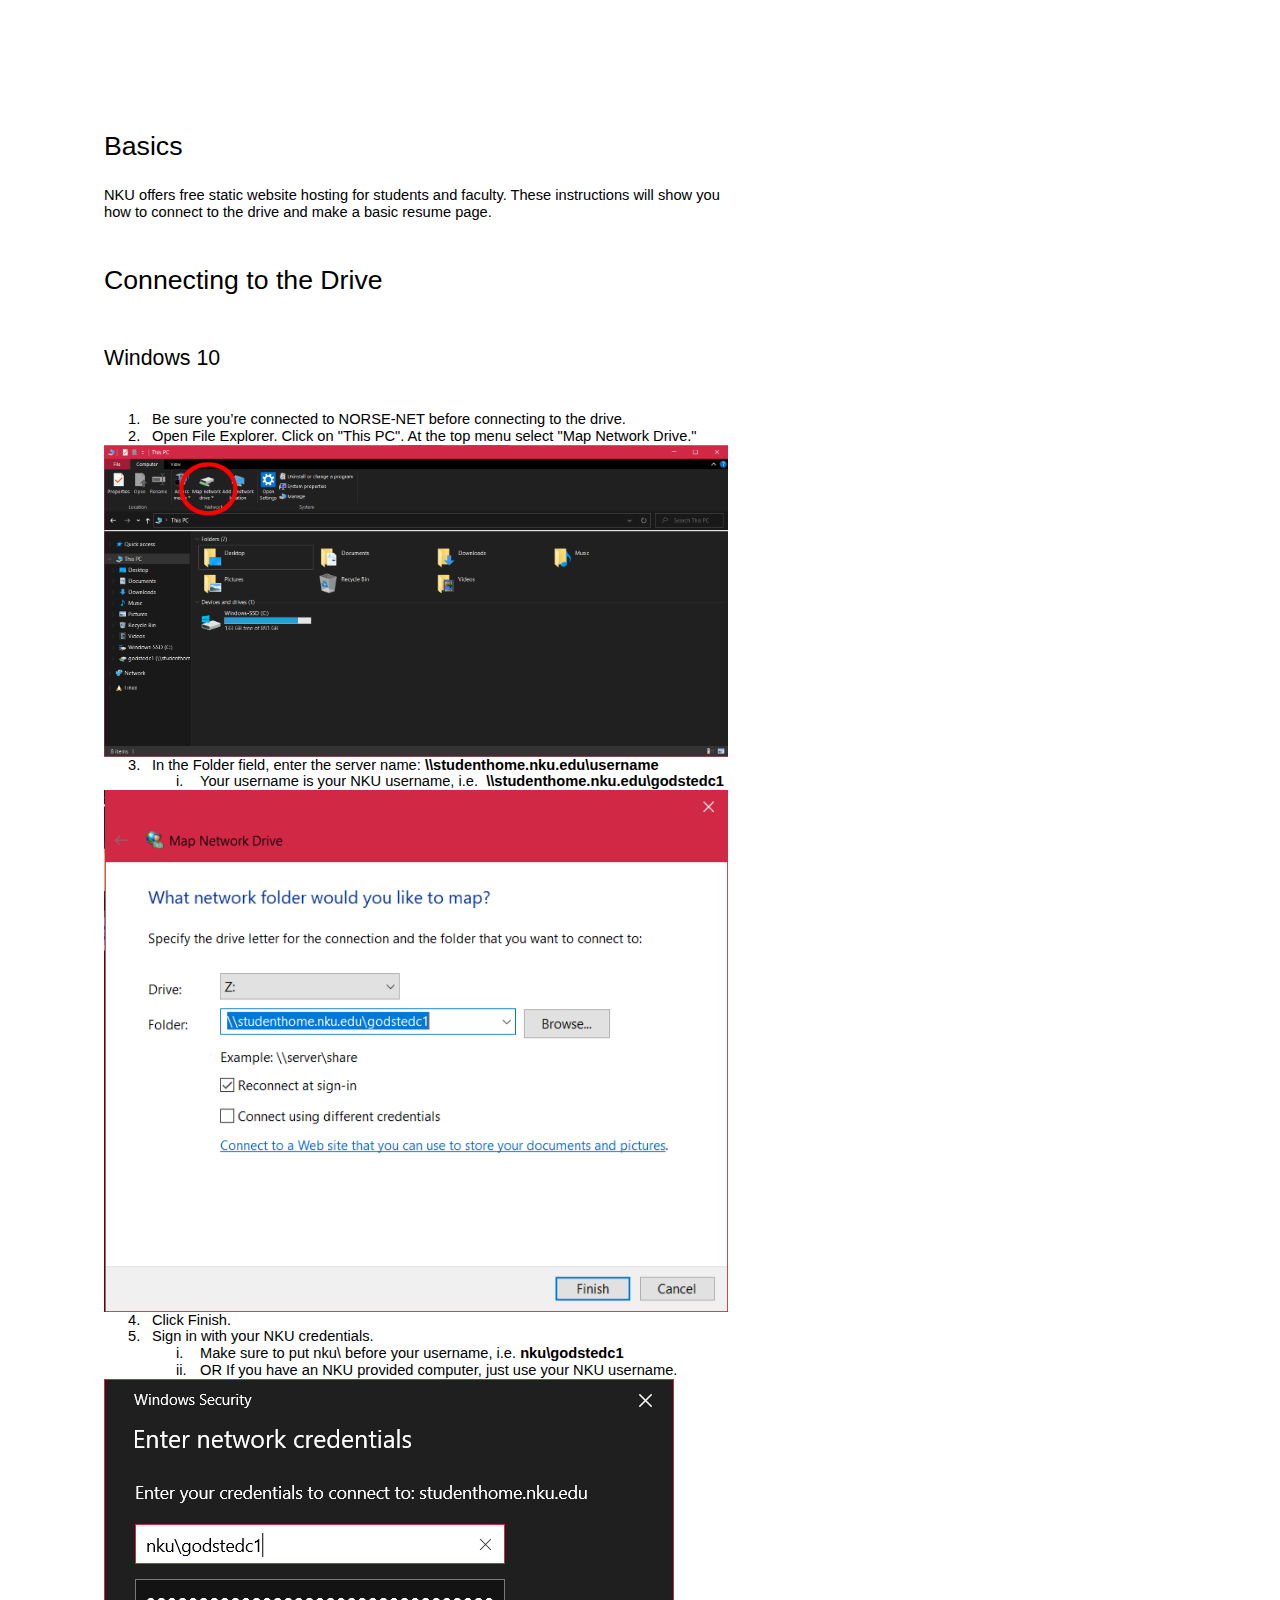
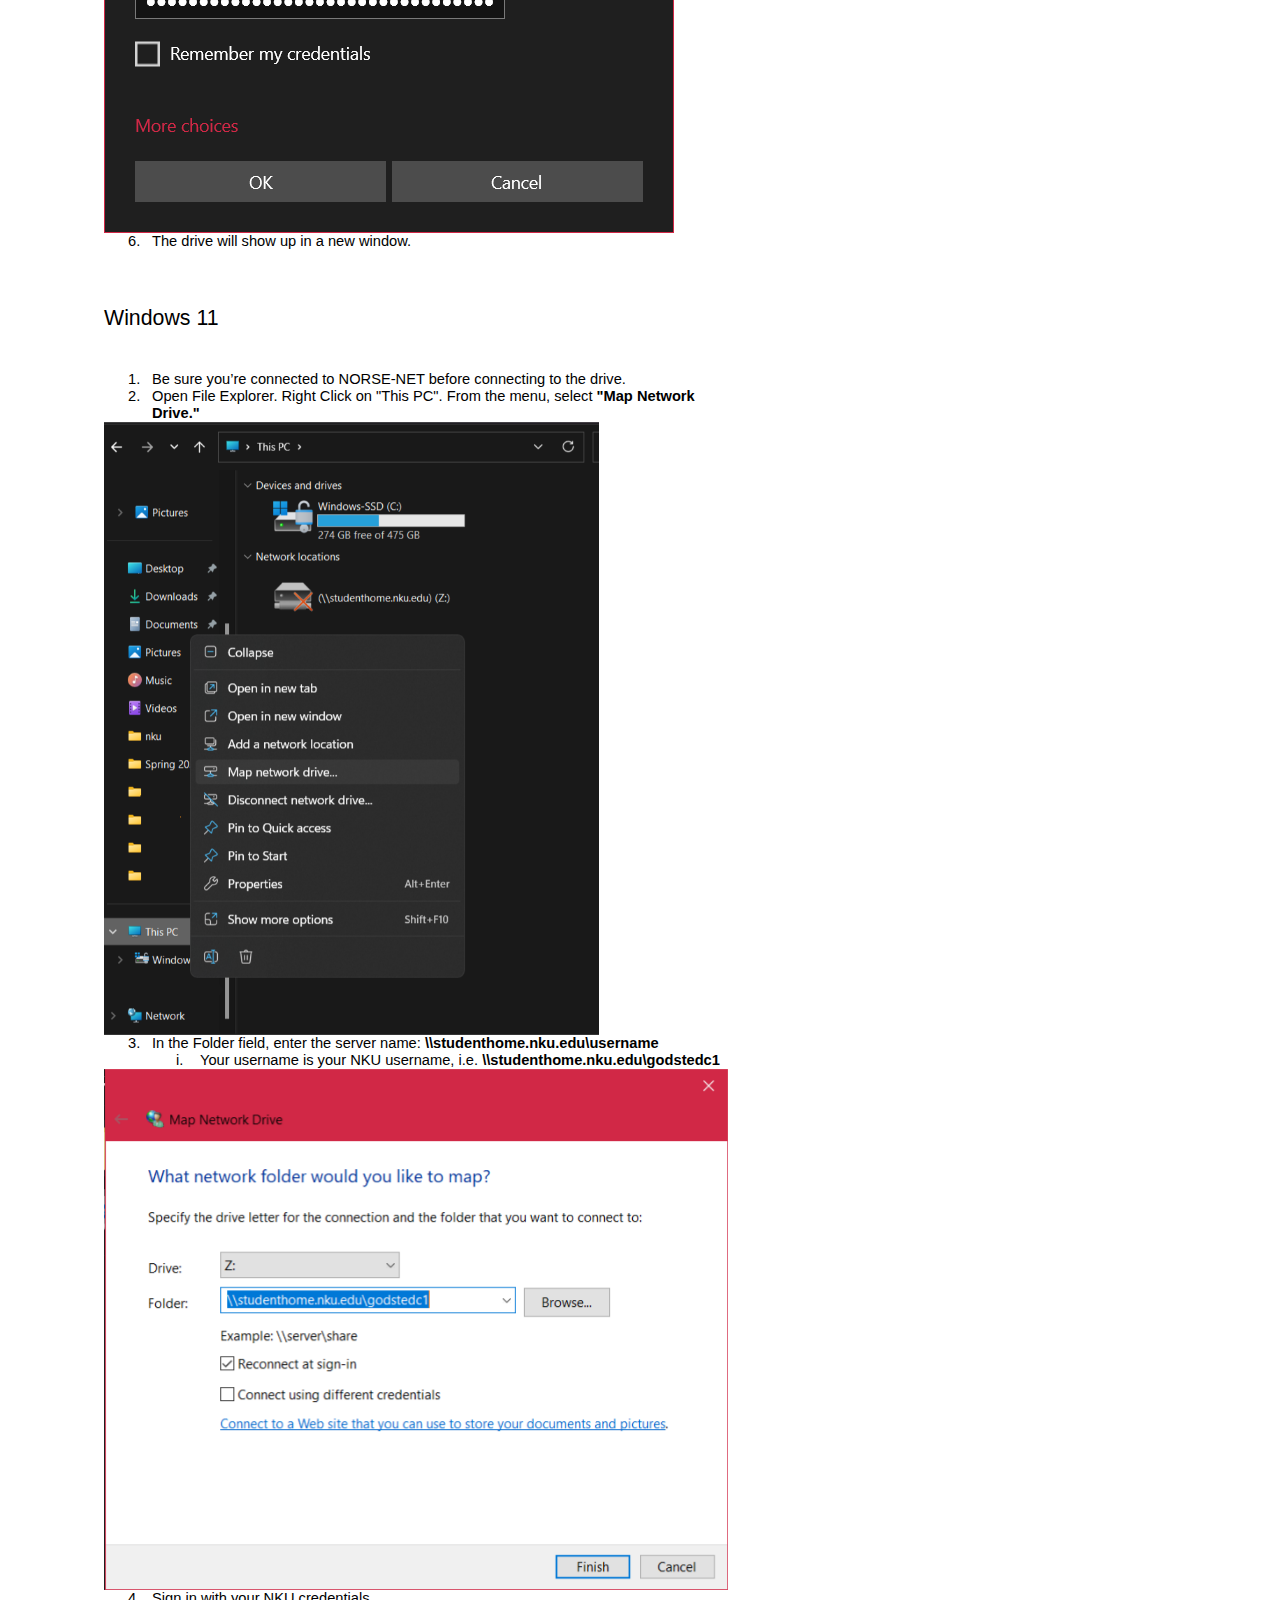
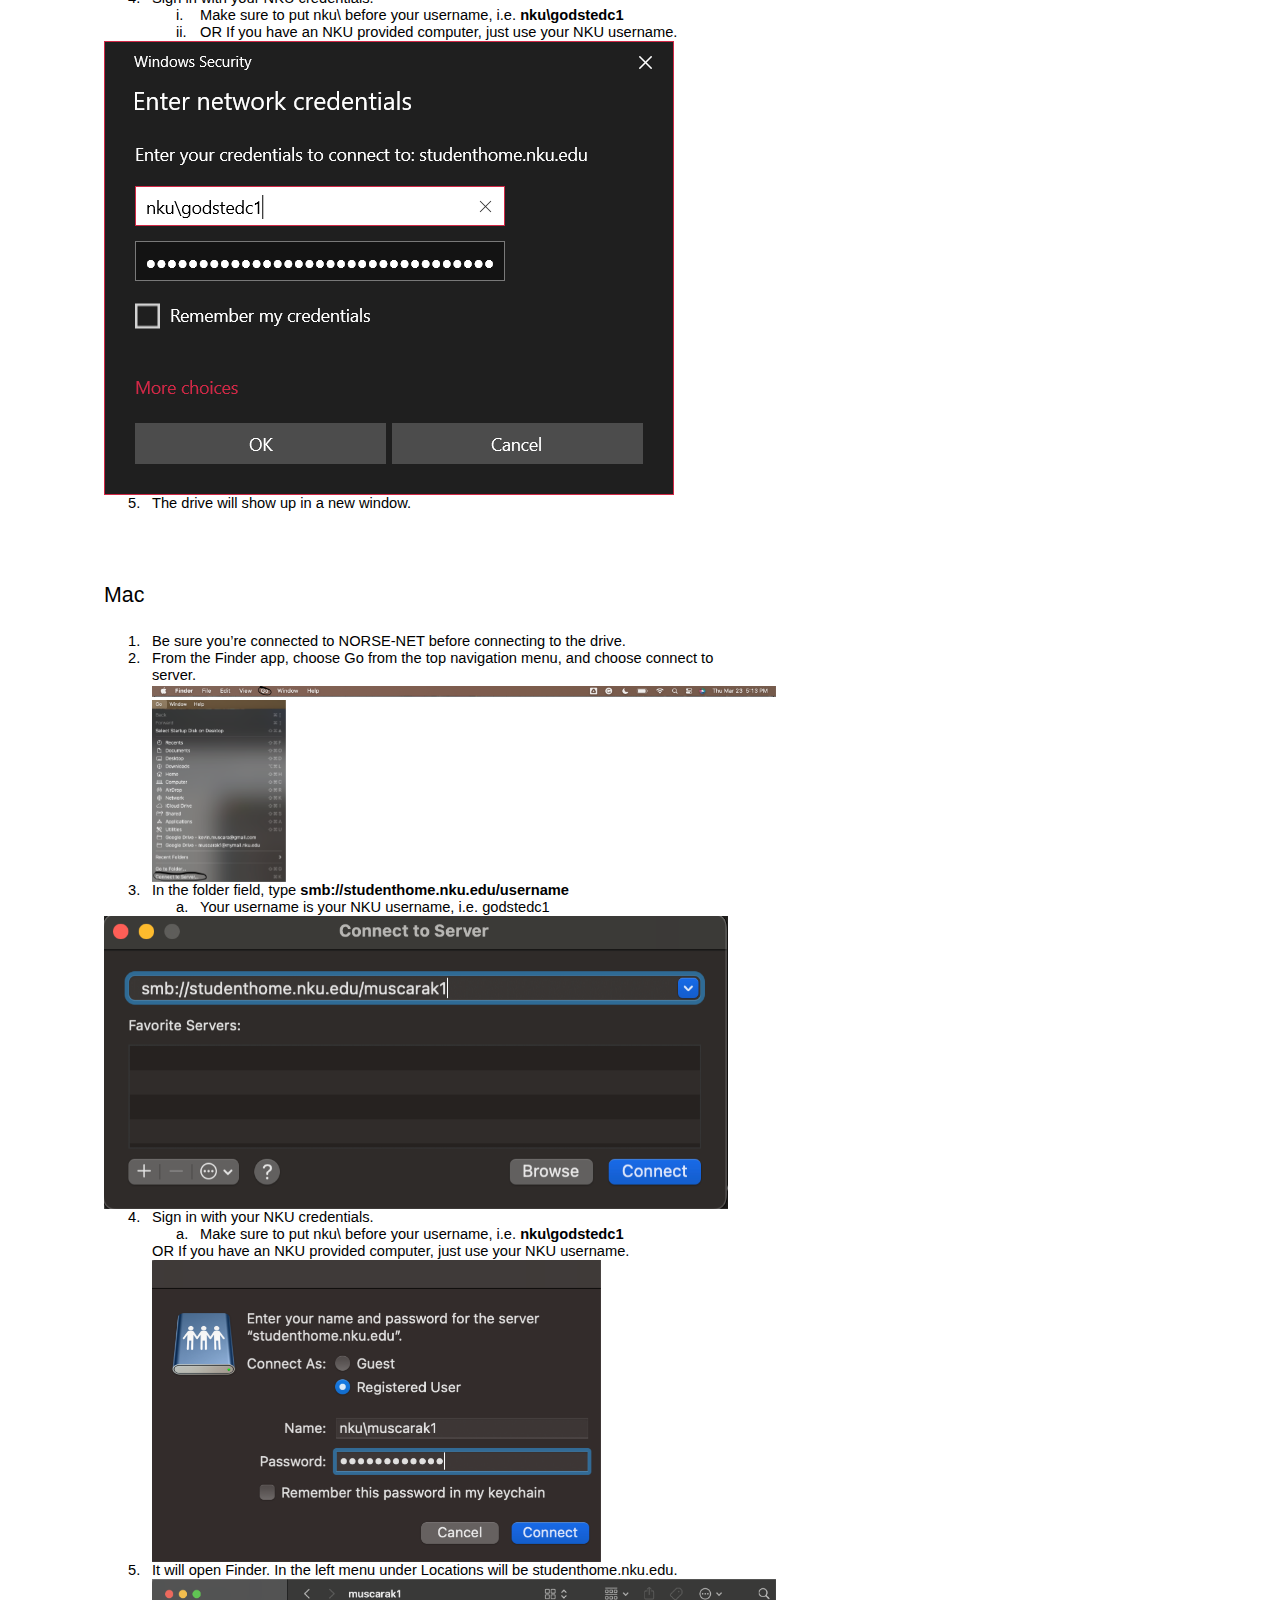
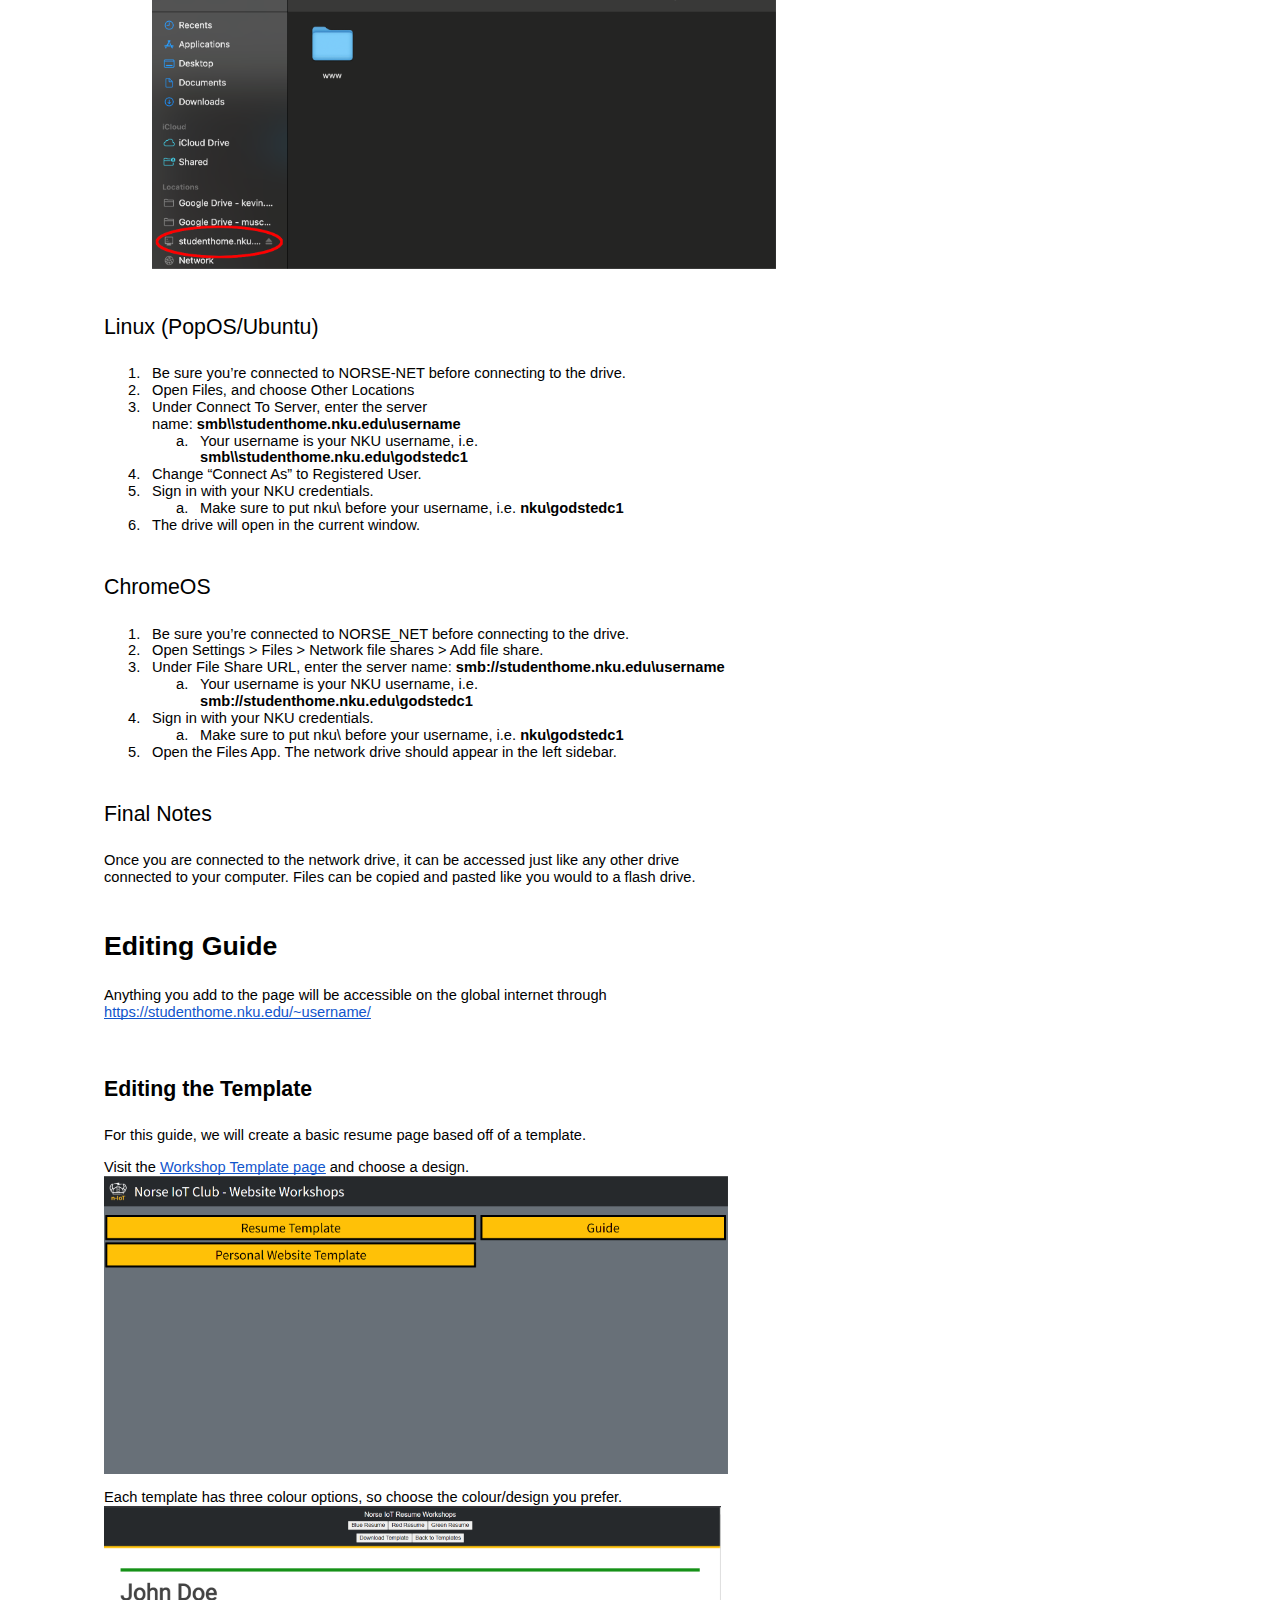
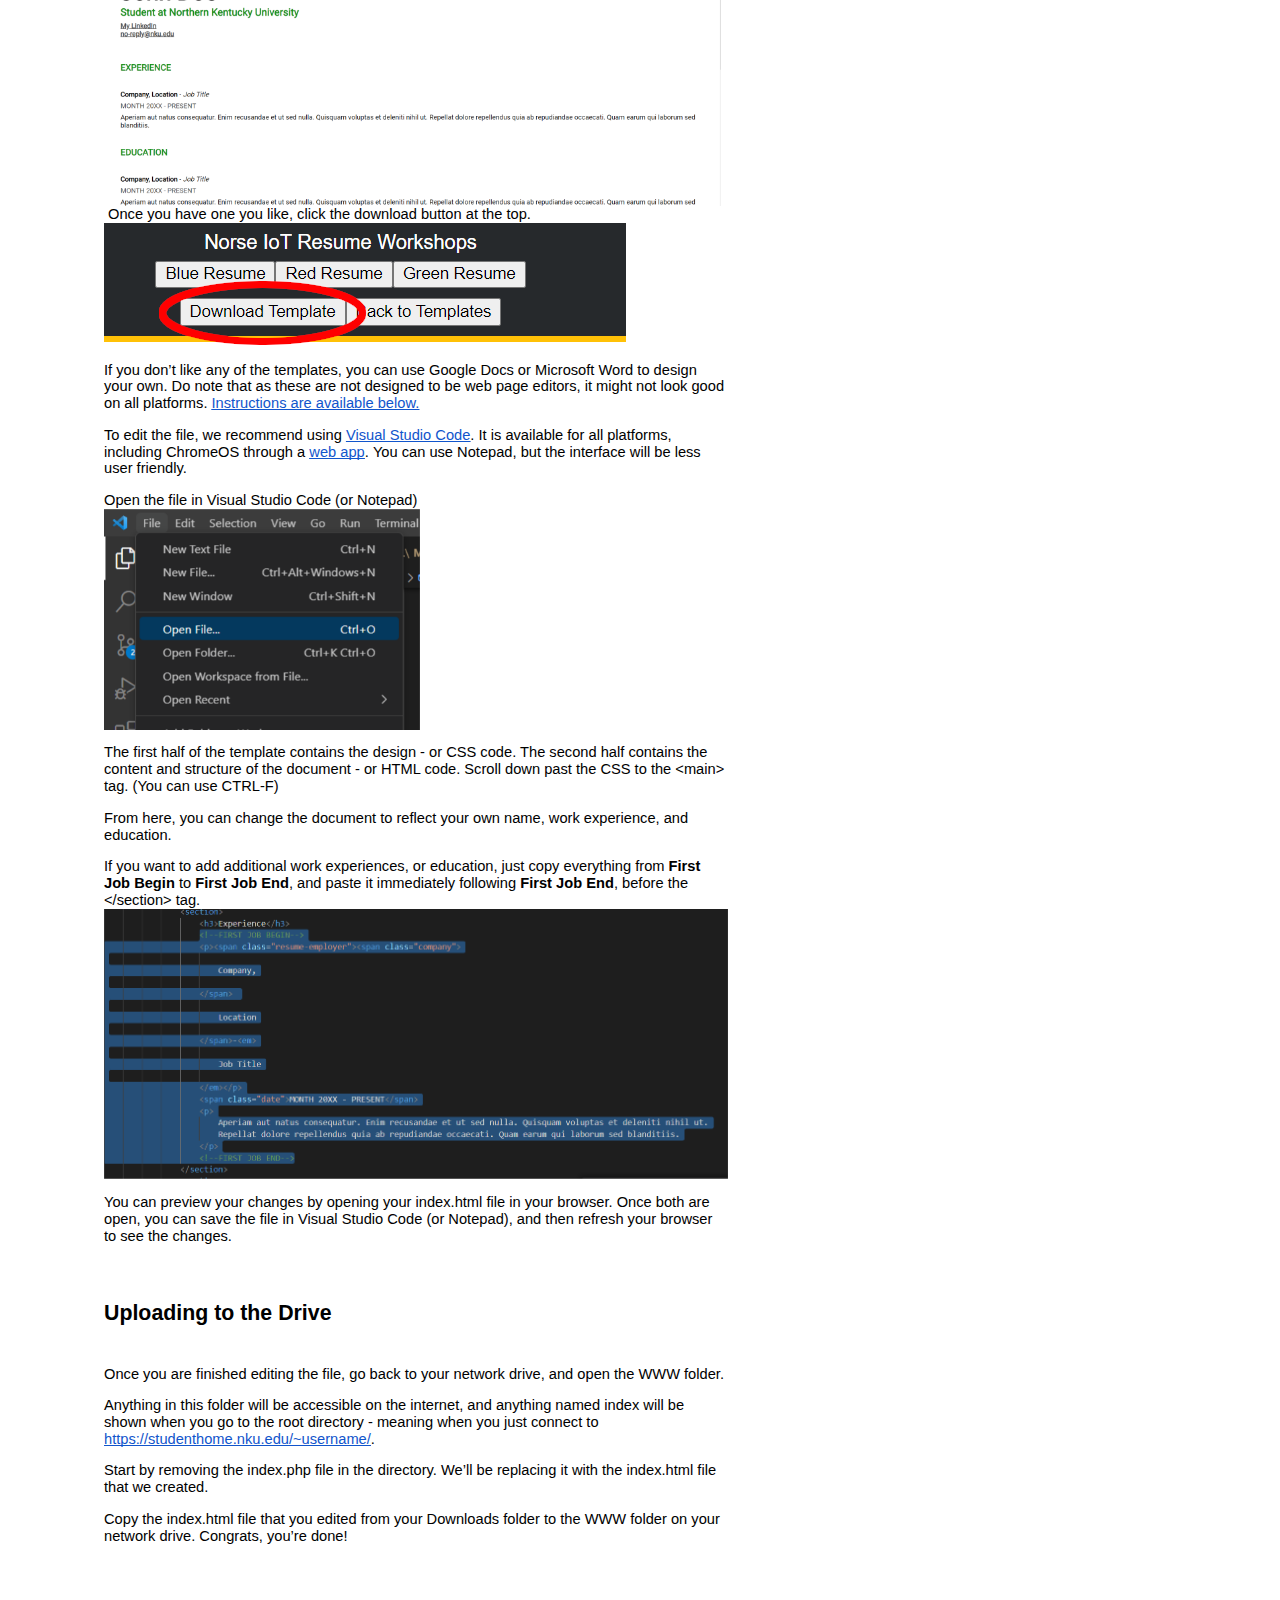
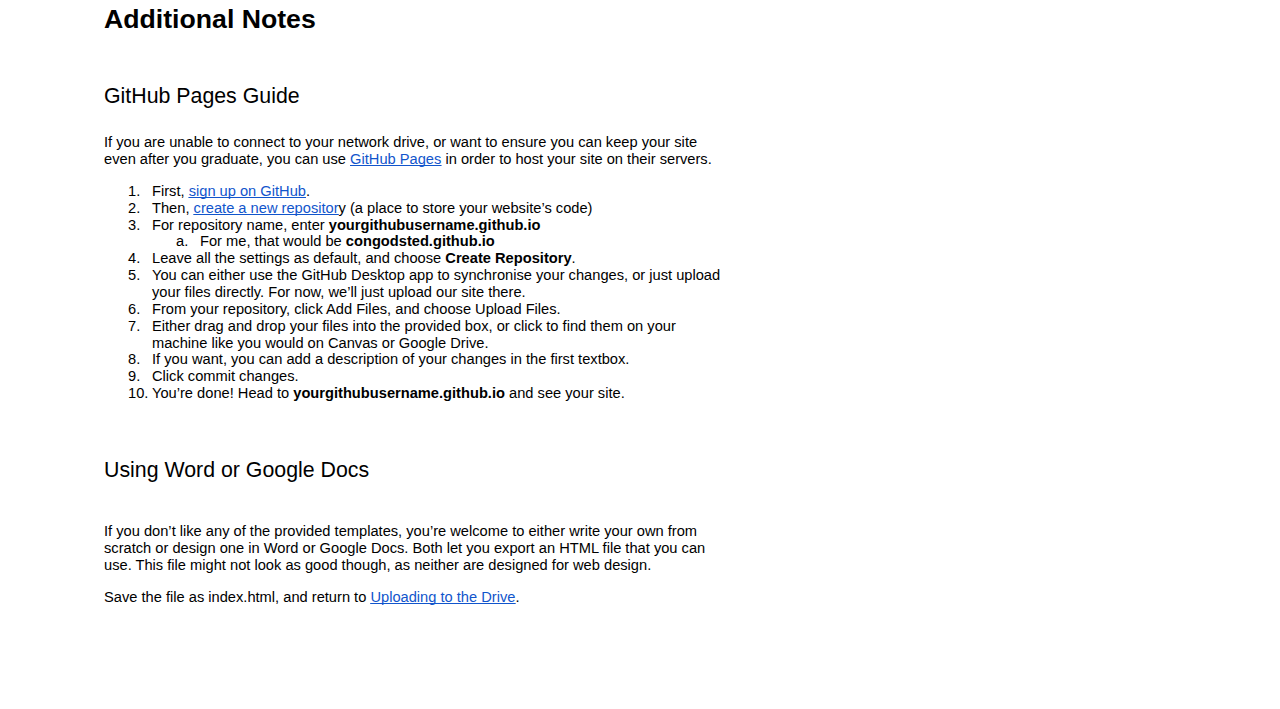
==== Instructions/index.html @ 5fca1aad "Add files via upload" ====
<html>

<head>
  <meta content="text/html; charset=UTF-8" http-equiv="content-type">
  <style type="text/css">
    ol.lst-kix_23hl7uy17y3-2.start {
      counter-reset: lst-ctn-kix_23hl7uy17y3-2 0
    }

    ol.lst-kix_wlfaerv1vq77-2 {
      list-style-type: none
    }

    ol.lst-kix_wlfaerv1vq77-3 {
      list-style-type: none
    }

    ol.lst-kix_wlfaerv1vq77-0 {
      list-style-type: none
    }

    ol.lst-kix_wlfaerv1vq77-1 {
      list-style-type: none
    }

    .lst-kix_y6ap53i7rbox-0>li:before {
      content: "" counter(lst-ctn-kix_y6ap53i7rbox-0, decimal) ". "
    }

    ol.lst-kix_b0ksw0l9qd6j-4.start {
      counter-reset: lst-ctn-kix_b0ksw0l9qd6j-4 0
    }

    .lst-kix_y6ap53i7rbox-1>li:before {
      content: "" counter(lst-ctn-kix_y6ap53i7rbox-1, lower-roman) ". "
    }

    .lst-kix_y6ap53i7rbox-3>li:before {
      content: "" counter(lst-ctn-kix_y6ap53i7rbox-3, decimal) ". "
    }

    .lst-kix_b0ksw0l9qd6j-0>li {
      counter-increment: lst-ctn-kix_b0ksw0l9qd6j-0
    }

    .lst-kix_y6ap53i7rbox-2>li:before {
      content: "" counter(lst-ctn-kix_y6ap53i7rbox-2, lower-roman) ". "
    }

    .lst-kix_y6ap53i7rbox-4>li:before {
      content: "" counter(lst-ctn-kix_y6ap53i7rbox-4, lower-latin) ". "
    }

    .lst-kix_wlfaerv1vq77-2>li {
      counter-increment: lst-ctn-kix_wlfaerv1vq77-2
    }

    ol.lst-kix_wlfaerv1vq77-6 {
      list-style-type: none
    }

    ol.lst-kix_wlfaerv1vq77-7 {
      list-style-type: none
    }

    .lst-kix_y6ap53i7rbox-6>li:before {
      content: "" counter(lst-ctn-kix_y6ap53i7rbox-6, decimal) ". "
    }

    ol.lst-kix_wlfaerv1vq77-4 {
      list-style-type: none
    }

    ol.lst-kix_wlfaerv1vq77-5 {
      list-style-type: none
    }

    ol.lst-kix_k5ww9kbgwbz7-6.start {
      counter-reset: lst-ctn-kix_k5ww9kbgwbz7-6 0
    }

    .lst-kix_y6ap53i7rbox-5>li:before {
      content: "" counter(lst-ctn-kix_y6ap53i7rbox-5, lower-roman) ". "
    }

    .lst-kix_23hl7uy17y3-2>li {
      counter-increment: lst-ctn-kix_23hl7uy17y3-2
    }

    ol.lst-kix_wlfaerv1vq77-8 {
      list-style-type: none
    }

    ol.lst-kix_y6ap53i7rbox-4.start {
      counter-reset: lst-ctn-kix_y6ap53i7rbox-4 0
    }

    ol.lst-kix_wlfaerv1vq77-1.start {
      counter-reset: lst-ctn-kix_wlfaerv1vq77-1 0
    }

    .lst-kix_5nti3byuujs8-4>li {
      counter-increment: lst-ctn-kix_5nti3byuujs8-4
    }

    ol.lst-kix_5nti3byuujs8-8.start {
      counter-reset: lst-ctn-kix_5nti3byuujs8-8 0
    }

    .lst-kix_23hl7uy17y3-0>li {
      counter-increment: lst-ctn-kix_23hl7uy17y3-0
    }

    ol.lst-kix_k5ww9kbgwbz7-6 {
      list-style-type: none
    }

    ol.lst-kix_k5ww9kbgwbz7-7 {
      list-style-type: none
    }

    ol.lst-kix_k5ww9kbgwbz7-8 {
      list-style-type: none
    }

    ol.lst-kix_wlfaerv1vq77-0.start {
      counter-reset: lst-ctn-kix_wlfaerv1vq77-0 0
    }

    ol.lst-kix_k5ww9kbgwbz7-2 {
      list-style-type: none
    }

    ol.lst-kix_23hl7uy17y3-7.start {
      counter-reset: lst-ctn-kix_23hl7uy17y3-7 0
    }

    ol.lst-kix_k5ww9kbgwbz7-3 {
      list-style-type: none
    }

    ol.lst-kix_k5ww9kbgwbz7-4 {
      list-style-type: none
    }

    .lst-kix_k5ww9kbgwbz7-8>li {
      counter-increment: lst-ctn-kix_k5ww9kbgwbz7-8
    }

    ol.lst-kix_k5ww9kbgwbz7-5 {
      list-style-type: none
    }

    ol.lst-kix_y6ap53i7rbox-5.start {
      counter-reset: lst-ctn-kix_y6ap53i7rbox-5 0
    }

    .lst-kix_23hl7uy17y3-6>li {
      counter-increment: lst-ctn-kix_23hl7uy17y3-6
    }

    ol.lst-kix_k5ww9kbgwbz7-0 {
      list-style-type: none
    }

    ol.lst-kix_k5ww9kbgwbz7-1 {
      list-style-type: none
    }

    ol.lst-kix_wlfaerv1vq77-7.start {
      counter-reset: lst-ctn-kix_wlfaerv1vq77-7 0
    }

    ol.lst-kix_5nti3byuujs8-2.start {
      counter-reset: lst-ctn-kix_5nti3byuujs8-2 0
    }

    .lst-kix_5nti3byuujs8-0>li {
      counter-increment: lst-ctn-kix_5nti3byuujs8-0
    }

    .lst-kix_5nti3byuujs8-6>li {
      counter-increment: lst-ctn-kix_5nti3byuujs8-6
    }

    .lst-kix_y6ap53i7rbox-6>li {
      counter-increment: lst-ctn-kix_y6ap53i7rbox-6
    }

    ol.lst-kix_k5ww9kbgwbz7-1.start {
      counter-reset: lst-ctn-kix_k5ww9kbgwbz7-1 0
    }

    ol.lst-kix_23hl7uy17y3-8.start {
      counter-reset: lst-ctn-kix_23hl7uy17y3-8 0
    }

    .lst-kix_y6ap53i7rbox-7>li:before {
      content: "" counter(lst-ctn-kix_y6ap53i7rbox-7, lower-latin) ". "
    }

    .lst-kix_y6ap53i7rbox-8>li:before {
      content: "" counter(lst-ctn-kix_y6ap53i7rbox-8, lower-roman) ". "
    }

    ol.lst-kix_23hl7uy17y3-1.start {
      counter-reset: lst-ctn-kix_23hl7uy17y3-1 0
    }

    ol.lst-kix_wlfaerv1vq77-6.start {
      counter-reset: lst-ctn-kix_wlfaerv1vq77-6 0
    }

    ol.lst-kix_y6ap53i7rbox-8 {
      list-style-type: none
    }

    ol.lst-kix_y6ap53i7rbox-0.start {
      counter-reset: lst-ctn-kix_y6ap53i7rbox-0 0
    }

    ol.lst-kix_y6ap53i7rbox-6 {
      list-style-type: none
    }

    ol.lst-kix_y6ap53i7rbox-7 {
      list-style-type: none
    }

    ol.lst-kix_y6ap53i7rbox-4 {
      list-style-type: none
    }

    ol.lst-kix_23hl7uy17y3-8 {
      list-style-type: none
    }

    ol.lst-kix_k5ww9kbgwbz7-7.start {
      counter-reset: lst-ctn-kix_k5ww9kbgwbz7-7 0
    }

    ol.lst-kix_y6ap53i7rbox-5 {
      list-style-type: none
    }

    ol.lst-kix_23hl7uy17y3-7 {
      list-style-type: none
    }

    ol.lst-kix_y6ap53i7rbox-2 {
      list-style-type: none
    }

    ol.lst-kix_23hl7uy17y3-6 {
      list-style-type: none
    }

    ol.lst-kix_y6ap53i7rbox-3 {
      list-style-type: none
    }

    ol.lst-kix_23hl7uy17y3-5 {
      list-style-type: none
    }

    ol.lst-kix_y6ap53i7rbox-0 {
      list-style-type: none
    }

    ol.lst-kix_y6ap53i7rbox-1 {
      list-style-type: none
    }

    ol.lst-kix_k5ww9kbgwbz7-0.start {
      counter-reset: lst-ctn-kix_k5ww9kbgwbz7-0 0
    }

    ol.lst-kix_23hl7uy17y3-0 {
      list-style-type: none
    }

    ol.lst-kix_5nti3byuujs8-3.start {
      counter-reset: lst-ctn-kix_5nti3byuujs8-3 0
    }

    .lst-kix_b0ksw0l9qd6j-2>li {
      counter-increment: lst-ctn-kix_b0ksw0l9qd6j-2
    }

    ol.lst-kix_23hl7uy17y3-4 {
      list-style-type: none
    }

    ol.lst-kix_23hl7uy17y3-3 {
      list-style-type: none
    }

    ol.lst-kix_23hl7uy17y3-2 {
      list-style-type: none
    }

    .lst-kix_wlfaerv1vq77-4>li {
      counter-increment: lst-ctn-kix_wlfaerv1vq77-4
    }

    ol.lst-kix_23hl7uy17y3-1 {
      list-style-type: none
    }

    ol.lst-kix_b0ksw0l9qd6j-0 {
      list-style-type: none
    }

    ol.lst-kix_b0ksw0l9qd6j-1 {
      list-style-type: none
    }

    ol.lst-kix_b0ksw0l9qd6j-2 {
      list-style-type: none
    }

    ol.lst-kix_wlfaerv1vq77-5.start {
      counter-reset: lst-ctn-kix_wlfaerv1vq77-5 0
    }

    ol.lst-kix_b0ksw0l9qd6j-3 {
      list-style-type: none
    }

    .lst-kix_wlfaerv1vq77-0>li:before {
      content: "" counter(lst-ctn-kix_wlfaerv1vq77-0, decimal) ". "
    }

    ol.lst-kix_wlfaerv1vq77-2.start {
      counter-reset: lst-ctn-kix_wlfaerv1vq77-2 0
    }

    .lst-kix_wlfaerv1vq77-2>li:before {
      content: "" counter(lst-ctn-kix_wlfaerv1vq77-2, lower-roman) ". "
    }

    .lst-kix_wlfaerv1vq77-6>li:before {
      content: "" counter(lst-ctn-kix_wlfaerv1vq77-6, decimal) ". "
    }

    .lst-kix_23hl7uy17y3-7>li:before {
      content: "" counter(lst-ctn-kix_23hl7uy17y3-7, lower-latin) ". "
    }

    .lst-kix_wlfaerv1vq77-4>li:before {
      content: "" counter(lst-ctn-kix_wlfaerv1vq77-4, lower-latin) ". "
    }

    .lst-kix_wlfaerv1vq77-8>li:before {
      content: "" counter(lst-ctn-kix_wlfaerv1vq77-8, lower-roman) ". "
    }

    .lst-kix_b0ksw0l9qd6j-4>li {
      counter-increment: lst-ctn-kix_b0ksw0l9qd6j-4
    }

    ol.lst-kix_b0ksw0l9qd6j-0.start {
      counter-reset: lst-ctn-kix_b0ksw0l9qd6j-0 0
    }

    ol.lst-kix_5nti3byuujs8-1.start {
      counter-reset: lst-ctn-kix_5nti3byuujs8-1 0
    }

    .lst-kix_y6ap53i7rbox-4>li {
      counter-increment: lst-ctn-kix_y6ap53i7rbox-4
    }

    .lst-kix_k5ww9kbgwbz7-6>li {
      counter-increment: lst-ctn-kix_k5ww9kbgwbz7-6
    }

    ol.lst-kix_k5ww9kbgwbz7-2.start {
      counter-reset: lst-ctn-kix_k5ww9kbgwbz7-2 0
    }

    ol.lst-kix_k5ww9kbgwbz7-5.start {
      counter-reset: lst-ctn-kix_k5ww9kbgwbz7-5 0
    }

    .lst-kix_wlfaerv1vq77-6>li {
      counter-increment: lst-ctn-kix_wlfaerv1vq77-6
    }

    ol.lst-kix_y6ap53i7rbox-8.start {
      counter-reset: lst-ctn-kix_y6ap53i7rbox-8 0
    }

    .lst-kix_b0ksw0l9qd6j-0>li:before {
      content: "" counter(lst-ctn-kix_b0ksw0l9qd6j-0, decimal) ". "
    }

    .lst-kix_b0ksw0l9qd6j-2>li:before {
      content: "" counter(lst-ctn-kix_b0ksw0l9qd6j-2, lower-roman) ". "
    }

    .lst-kix_wlfaerv1vq77-0>li {
      counter-increment: lst-ctn-kix_wlfaerv1vq77-0
    }

    .lst-kix_b0ksw0l9qd6j-3>li {
      counter-increment: lst-ctn-kix_b0ksw0l9qd6j-3
    }

    .lst-kix_wlfaerv1vq77-5>li {
      counter-increment: lst-ctn-kix_wlfaerv1vq77-5
    }

    .lst-kix_k5ww9kbgwbz7-1>li {
      counter-increment: lst-ctn-kix_k5ww9kbgwbz7-1
    }

    .lst-kix_23hl7uy17y3-4>li {
      counter-increment: lst-ctn-kix_23hl7uy17y3-4
    }

    ol.lst-kix_k5ww9kbgwbz7-4.start {
      counter-reset: lst-ctn-kix_k5ww9kbgwbz7-4 0
    }

    .lst-kix_7acc515e2m43-1>li:before {
      content: "\0025cb  "
    }

    .lst-kix_k5ww9kbgwbz7-7>li {
      counter-increment: lst-ctn-kix_k5ww9kbgwbz7-7
    }

    .lst-kix_7acc515e2m43-3>li:before {
      content: "\0025cf  "
    }

    .lst-kix_5nti3byuujs8-5>li {
      counter-increment: lst-ctn-kix_5nti3byuujs8-5
    }

    .lst-kix_7acc515e2m43-5>li:before {
      content: "\0025a0  "
    }

    .lst-kix_y6ap53i7rbox-5>li {
      counter-increment: lst-ctn-kix_y6ap53i7rbox-5
    }

    .lst-kix_b0ksw0l9qd6j-8>li:before {
      content: "" counter(lst-ctn-kix_b0ksw0l9qd6j-8, lower-roman) ". "
    }

    .lst-kix_b0ksw0l9qd6j-4>li:before {
      content: "" counter(lst-ctn-kix_b0ksw0l9qd6j-4, lower-latin) ". "
    }

    .lst-kix_b0ksw0l9qd6j-6>li:before {
      content: "" counter(lst-ctn-kix_b0ksw0l9qd6j-6, decimal) ". "
    }

    .lst-kix_7acc515e2m43-7>li:before {
      content: "\0025cb  "
    }

    ol.lst-kix_wlfaerv1vq77-3.start {
      counter-reset: lst-ctn-kix_wlfaerv1vq77-3 0
    }

    ol.lst-kix_5nti3byuujs8-3 {
      list-style-type: none
    }

    ol.lst-kix_5nti3byuujs8-2 {
      list-style-type: none
    }

    ol.lst-kix_5nti3byuujs8-1 {
      list-style-type: none
    }

    .lst-kix_5nti3byuujs8-0>li:before {
      content: "" counter(lst-ctn-kix_5nti3byuujs8-0, decimal) ". "
    }

    ol.lst-kix_5nti3byuujs8-0 {
      list-style-type: none
    }

    .lst-kix_5nti3byuujs8-2>li:before {
      content: "" counter(lst-ctn-kix_5nti3byuujs8-2, lower-roman) ". "
    }

    .lst-kix_wlfaerv1vq77-3>li {
      counter-increment: lst-ctn-kix_wlfaerv1vq77-3
    }

    .lst-kix_5nti3byuujs8-1>li:before {
      content: "" counter(lst-ctn-kix_5nti3byuujs8-1, lower-latin) ". "
    }

    .lst-kix_5nti3byuujs8-5>li:before {
      content: "" counter(lst-ctn-kix_5nti3byuujs8-5, lower-roman) ". "
    }

    ol.lst-kix_5nti3byuujs8-0.start {
      counter-reset: lst-ctn-kix_5nti3byuujs8-0 0
    }

    .lst-kix_5nti3byuujs8-4>li:before {
      content: "" counter(lst-ctn-kix_5nti3byuujs8-4, lower-latin) ". "
    }

    .lst-kix_k5ww9kbgwbz7-0>li {
      counter-increment: lst-ctn-kix_k5ww9kbgwbz7-0
    }

    ol.lst-kix_k5ww9kbgwbz7-3.start {
      counter-reset: lst-ctn-kix_k5ww9kbgwbz7-3 0
    }

    .lst-kix_5nti3byuujs8-3>li:before {
      content: "" counter(lst-ctn-kix_5nti3byuujs8-3, decimal) ". "
    }

    .lst-kix_5nti3byuujs8-8>li:before {
      content: "" counter(lst-ctn-kix_5nti3byuujs8-8, lower-roman) ". "
    }

    ol.lst-kix_23hl7uy17y3-5.start {
      counter-reset: lst-ctn-kix_23hl7uy17y3-5 0
    }

    .lst-kix_5nti3byuujs8-6>li:before {
      content: "" counter(lst-ctn-kix_5nti3byuujs8-6, decimal) ". "
    }

    ol.lst-kix_5nti3byuujs8-8 {
      list-style-type: none
    }

    ol.lst-kix_b0ksw0l9qd6j-7.start {
      counter-reset: lst-ctn-kix_b0ksw0l9qd6j-7 0
    }

    .lst-kix_5nti3byuujs8-7>li:before {
      content: "" counter(lst-ctn-kix_5nti3byuujs8-7, lower-latin) ". "
    }

    ol.lst-kix_5nti3byuujs8-7 {
      list-style-type: none
    }

    ol.lst-kix_5nti3byuujs8-6 {
      list-style-type: none
    }

    ol.lst-kix_y6ap53i7rbox-7.start {
      counter-reset: lst-ctn-kix_y6ap53i7rbox-7 0
    }

    .lst-kix_5nti3byuujs8-3>li {
      counter-increment: lst-ctn-kix_5nti3byuujs8-3
    }

    ol.lst-kix_5nti3byuujs8-5 {
      list-style-type: none
    }

    ol.lst-kix_5nti3byuujs8-4 {
      list-style-type: none
    }

    ol.lst-kix_wlfaerv1vq77-4.start {
      counter-reset: lst-ctn-kix_wlfaerv1vq77-4 0
    }

    .lst-kix_b0ksw0l9qd6j-1>li {
      counter-increment: lst-ctn-kix_b0ksw0l9qd6j-1
    }

    .lst-kix_y6ap53i7rbox-7>li {
      counter-increment: lst-ctn-kix_y6ap53i7rbox-7
    }

    .lst-kix_23hl7uy17y3-3>li {
      counter-increment: lst-ctn-kix_23hl7uy17y3-3
    }

    .lst-kix_5nti3byuujs8-1>li {
      counter-increment: lst-ctn-kix_5nti3byuujs8-1
    }

    .lst-kix_k5ww9kbgwbz7-4>li:before {
      content: "" counter(lst-ctn-kix_k5ww9kbgwbz7-4, lower-latin) ". "
    }

    .lst-kix_k5ww9kbgwbz7-5>li:before {
      content: "" counter(lst-ctn-kix_k5ww9kbgwbz7-5, lower-roman) ". "
    }

    .lst-kix_b0ksw0l9qd6j-8>li {
      counter-increment: lst-ctn-kix_b0ksw0l9qd6j-8
    }

    .lst-kix_k5ww9kbgwbz7-3>li:before {
      content: "" counter(lst-ctn-kix_k5ww9kbgwbz7-3, decimal) ". "
    }

    .lst-kix_k5ww9kbgwbz7-7>li:before {
      content: "" counter(lst-ctn-kix_k5ww9kbgwbz7-7, lower-latin) ". "
    }

    .lst-kix_y6ap53i7rbox-0>li {
      counter-increment: lst-ctn-kix_y6ap53i7rbox-0
    }

    ol.lst-kix_y6ap53i7rbox-1.start {
      counter-reset: lst-ctn-kix_y6ap53i7rbox-1 0
    }

    .lst-kix_k5ww9kbgwbz7-0>li:before {
      content: "" counter(lst-ctn-kix_k5ww9kbgwbz7-0, decimal) ". "
    }

    .lst-kix_k5ww9kbgwbz7-1>li:before {
      content: "" counter(lst-ctn-kix_k5ww9kbgwbz7-1, lower-latin) ". "
    }

    .lst-kix_k5ww9kbgwbz7-8>li:before {
      content: "" counter(lst-ctn-kix_k5ww9kbgwbz7-8, lower-roman) ". "
    }

    .lst-kix_k5ww9kbgwbz7-2>li {
      counter-increment: lst-ctn-kix_k5ww9kbgwbz7-2
    }

    .lst-kix_k5ww9kbgwbz7-2>li:before {
      content: "" counter(lst-ctn-kix_k5ww9kbgwbz7-2, lower-roman) ". "
    }

    ol.lst-kix_k5ww9kbgwbz7-8.start {
      counter-reset: lst-ctn-kix_k5ww9kbgwbz7-8 0
    }

    .lst-kix_23hl7uy17y3-0>li:before {
      content: "" counter(lst-ctn-kix_23hl7uy17y3-0, decimal) ". "
    }

    .lst-kix_23hl7uy17y3-1>li:before {
      content: "" counter(lst-ctn-kix_23hl7uy17y3-1, lower-roman) ". "
    }

    .lst-kix_23hl7uy17y3-2>li:before {
      content: "" counter(lst-ctn-kix_23hl7uy17y3-2, lower-roman) ". "
    }

    .lst-kix_23hl7uy17y3-4>li:before {
      content: "" counter(lst-ctn-kix_23hl7uy17y3-4, lower-latin) ". "
    }

    .lst-kix_23hl7uy17y3-3>li:before {
      content: "" counter(lst-ctn-kix_23hl7uy17y3-3, decimal) ". "
    }

    .lst-kix_23hl7uy17y3-5>li:before {
      content: "" counter(lst-ctn-kix_23hl7uy17y3-5, lower-roman) ". "
    }

    ol.lst-kix_23hl7uy17y3-0.start {
      counter-reset: lst-ctn-kix_23hl7uy17y3-0 0
    }

    ol.lst-kix_b0ksw0l9qd6j-2.start {
      counter-reset: lst-ctn-kix_b0ksw0l9qd6j-2 0
    }

    .lst-kix_23hl7uy17y3-5>li {
      counter-increment: lst-ctn-kix_23hl7uy17y3-5
    }

    .lst-kix_wlfaerv1vq77-7>li {
      counter-increment: lst-ctn-kix_wlfaerv1vq77-7
    }

    ul.lst-kix_7acc515e2m43-5 {
      list-style-type: none
    }

    ol.lst-kix_b0ksw0l9qd6j-8.start {
      counter-reset: lst-ctn-kix_b0ksw0l9qd6j-8 0
    }

    ul.lst-kix_7acc515e2m43-6 {
      list-style-type: none
    }

    ul.lst-kix_7acc515e2m43-7 {
      list-style-type: none
    }

    ul.lst-kix_7acc515e2m43-8 {
      list-style-type: none
    }

    ul.lst-kix_7acc515e2m43-1 {
      list-style-type: none
    }

    ul.lst-kix_7acc515e2m43-2 {
      list-style-type: none
    }

    ul.lst-kix_7acc515e2m43-3 {
      list-style-type: none
    }

    ul.lst-kix_7acc515e2m43-4 {
      list-style-type: none
    }

    ol.lst-kix_y6ap53i7rbox-6.start {
      counter-reset: lst-ctn-kix_y6ap53i7rbox-6 0
    }

    ul.lst-kix_7acc515e2m43-0 {
      list-style-type: none
    }

    ol.lst-kix_b0ksw0l9qd6j-1.start {
      counter-reset: lst-ctn-kix_b0ksw0l9qd6j-1 0
    }

    ol.lst-kix_b0ksw0l9qd6j-8 {
      list-style-type: none
    }

    .lst-kix_wlfaerv1vq77-1>li {
      counter-increment: lst-ctn-kix_wlfaerv1vq77-1
    }

    ol.lst-kix_b0ksw0l9qd6j-4 {
      list-style-type: none
    }

    .lst-kix_b0ksw0l9qd6j-5>li {
      counter-increment: lst-ctn-kix_b0ksw0l9qd6j-5
    }

    ol.lst-kix_b0ksw0l9qd6j-5 {
      list-style-type: none
    }

    .lst-kix_k5ww9kbgwbz7-6>li:before {
      content: "" counter(lst-ctn-kix_k5ww9kbgwbz7-6, decimal) ". "
    }

    ol.lst-kix_b0ksw0l9qd6j-6 {
      list-style-type: none
    }

    ol.lst-kix_b0ksw0l9qd6j-7 {
      list-style-type: none
    }

    ol.lst-kix_y6ap53i7rbox-3.start {
      counter-reset: lst-ctn-kix_y6ap53i7rbox-3 0
    }

    .lst-kix_k5ww9kbgwbz7-5>li {
      counter-increment: lst-ctn-kix_k5ww9kbgwbz7-5
    }

    .lst-kix_b0ksw0l9qd6j-6>li {
      counter-increment: lst-ctn-kix_b0ksw0l9qd6j-6
    }

    ol.lst-kix_5nti3byuujs8-7.start {
      counter-reset: lst-ctn-kix_5nti3byuujs8-7 0
    }

    .lst-kix_23hl7uy17y3-8>li {
      counter-increment: lst-ctn-kix_23hl7uy17y3-8
    }

    .lst-kix_wlfaerv1vq77-3>li:before {
      content: "" counter(lst-ctn-kix_wlfaerv1vq77-3, decimal) ". "
    }

    .lst-kix_y6ap53i7rbox-3>li {
      counter-increment: lst-ctn-kix_y6ap53i7rbox-3
    }

    .lst-kix_wlfaerv1vq77-1>li:before {
      content: "" counter(lst-ctn-kix_wlfaerv1vq77-1, lower-latin) ". "
    }

    .lst-kix_23hl7uy17y3-8>li:before {
      content: "" counter(lst-ctn-kix_23hl7uy17y3-8, lower-roman) ". "
    }

    ol.lst-kix_b0ksw0l9qd6j-3.start {
      counter-reset: lst-ctn-kix_b0ksw0l9qd6j-3 0
    }

    ol.lst-kix_23hl7uy17y3-3.start {
      counter-reset: lst-ctn-kix_23hl7uy17y3-3 0
    }

    .lst-kix_23hl7uy17y3-6>li:before {
      content: "" counter(lst-ctn-kix_23hl7uy17y3-6, decimal) ". "
    }

    ol.lst-kix_5nti3byuujs8-4.start {
      counter-reset: lst-ctn-kix_5nti3byuujs8-4 0
    }

    .lst-kix_wlfaerv1vq77-7>li:before {
      content: "" counter(lst-ctn-kix_wlfaerv1vq77-7, lower-latin) ". "
    }

    ol.lst-kix_23hl7uy17y3-6.start {
      counter-reset: lst-ctn-kix_23hl7uy17y3-6 0
    }

    .lst-kix_wlfaerv1vq77-5>li:before {
      content: "" counter(lst-ctn-kix_wlfaerv1vq77-5, lower-roman) ". "
    }

    .lst-kix_5nti3byuujs8-7>li {
      counter-increment: lst-ctn-kix_5nti3byuujs8-7
    }

    .lst-kix_y6ap53i7rbox-1>li {
      counter-increment: lst-ctn-kix_y6ap53i7rbox-1
    }

    .lst-kix_wlfaerv1vq77-8>li {
      counter-increment: lst-ctn-kix_wlfaerv1vq77-8
    }

    ol.lst-kix_wlfaerv1vq77-8.start {
      counter-reset: lst-ctn-kix_wlfaerv1vq77-8 0
    }

    ol.lst-kix_b0ksw0l9qd6j-6.start {
      counter-reset: lst-ctn-kix_b0ksw0l9qd6j-6 0
    }

    .lst-kix_k5ww9kbgwbz7-3>li {
      counter-increment: lst-ctn-kix_k5ww9kbgwbz7-3
    }

    ol.lst-kix_5nti3byuujs8-5.start {
      counter-reset: lst-ctn-kix_5nti3byuujs8-5 0
    }

    .lst-kix_b0ksw0l9qd6j-1>li:before {
      content: "" counter(lst-ctn-kix_b0ksw0l9qd6j-1, lower-latin) ". "
    }

    .lst-kix_b0ksw0l9qd6j-7>li {
      counter-increment: lst-ctn-kix_b0ksw0l9qd6j-7
    }

    ol.lst-kix_y6ap53i7rbox-2.start {
      counter-reset: lst-ctn-kix_y6ap53i7rbox-2 0
    }

    .lst-kix_7acc515e2m43-0>li:before {
      content: "\0025cf  "
    }

    .lst-kix_7acc515e2m43-2>li:before {
      content: "\0025a0  "
    }

    .lst-kix_k5ww9kbgwbz7-4>li {
      counter-increment: lst-ctn-kix_k5ww9kbgwbz7-4
    }

    .lst-kix_23hl7uy17y3-7>li {
      counter-increment: lst-ctn-kix_23hl7uy17y3-7
    }

    .lst-kix_y6ap53i7rbox-8>li {
      counter-increment: lst-ctn-kix_y6ap53i7rbox-8
    }

    ol.lst-kix_5nti3byuujs8-6.start {
      counter-reset: lst-ctn-kix_5nti3byuujs8-6 0
    }

    .lst-kix_7acc515e2m43-6>li:before {
      content: "\0025cf  "
    }

    ol.lst-kix_b0ksw0l9qd6j-5.start {
      counter-reset: lst-ctn-kix_b0ksw0l9qd6j-5 0
    }

    .lst-kix_y6ap53i7rbox-2>li {
      counter-increment: lst-ctn-kix_y6ap53i7rbox-2
    }

    .lst-kix_5nti3byuujs8-2>li {
      counter-increment: lst-ctn-kix_5nti3byuujs8-2
    }

    .lst-kix_7acc515e2m43-4>li:before {
      content: "\0025cb  "
    }

    li.li-bullet-0:before {
      margin-left: -18pt;
      white-space: nowrap;
      display: inline-block;
      min-width: 18pt
    }

    .lst-kix_23hl7uy17y3-1>li {
      counter-increment: lst-ctn-kix_23hl7uy17y3-1
    }

    .lst-kix_b0ksw0l9qd6j-3>li:before {
      content: "" counter(lst-ctn-kix_b0ksw0l9qd6j-3, decimal) ". "
    }

    .lst-kix_b0ksw0l9qd6j-7>li:before {
      content: "" counter(lst-ctn-kix_b0ksw0l9qd6j-7, lower-latin) ". "
    }

    .lst-kix_5nti3byuujs8-8>li {
      counter-increment: lst-ctn-kix_5nti3byuujs8-8
    }

    .lst-kix_7acc515e2m43-8>li:before {
      content: "\0025a0  "
    }

    ol.lst-kix_23hl7uy17y3-4.start {
      counter-reset: lst-ctn-kix_23hl7uy17y3-4 0
    }

    .lst-kix_b0ksw0l9qd6j-5>li:before {
      content: "" counter(lst-ctn-kix_b0ksw0l9qd6j-5, lower-roman) ". "
    }

    ol {
      margin: 0;
      padding: 0
    }

    table td,
    table th {
      padding: 0
    }

    .c10 {
      color: #000000;
      font-weight: 700;
      text-decoration: none;
      vertical-align: baseline;
      font-size: 11pt;
      font-family: "Arial";
      font-style: normal
    }

    .c14 {
      padding-top: 20pt;
      padding-bottom: 6pt;
      line-height: 1.15;
      page-break-after: avoid;
      orphans: 2;
      widows: 2;
      text-align: left
    }

    .c6 {
      color: #000000;
      font-weight: 400;
      text-decoration: none;
      vertical-align: baseline;
      font-size: 20pt;
      font-family: "Arial";
      font-style: normal
    }

    .c7 {
      color: #000000;
      font-weight: 400;
      text-decoration: none;
      vertical-align: baseline;
      font-size: 16pt;
      font-family: "Arial";
      font-style: normal
    }

    .c2 {
      color: #000000;
      font-weight: 400;
      text-decoration: none;
      vertical-align: baseline;
      font-size: 11pt;
      font-family: "Arial";
      font-style: normal
    }

    .c5 {
      padding-top: 18pt;
      padding-bottom: 6pt;
      line-height: 1.15;
      page-break-after: avoid;
      orphans: 2;
      widows: 2;
      text-align: left
    }

    .c0 {
      padding-top: 0pt;
      padding-bottom: 0pt;
      line-height: 1.15;
      orphans: 2;
      widows: 2;
      text-align: left
    }

    .c3 {
      text-decoration-skip-ink: none;
      -webkit-text-decoration-skip: none;
      color: #1155cc;
      text-decoration: underline
    }

    .c13 {
      background-color: #ffffff;
      max-width: 468pt;
      padding: 72pt 72pt 72pt 72pt
    }

    .c4 {
      margin-left: 36pt;
      padding-left: 0pt
    }

    .c8 {
      margin-left: 72pt;
      padding-left: 0pt
    }

    .c1 {
      padding: 0;
      margin: 0
    }

    .c12 {
      color: inherit;
      text-decoration: inherit
    }

    .c15 {
      margin-left: 36pt
    }

    .c11 {
      font-weight: 700
    }

    .c9 {
      height: 11pt
    }

    .title {
      padding-top: 0pt;
      color: #000000;
      font-size: 26pt;
      padding-bottom: 3pt;
      font-family: "Arial";
      line-height: 1.15;
      page-break-after: avoid;
      orphans: 2;
      widows: 2;
      text-align: left
    }

    .subtitle {
      padding-top: 0pt;
      color: #666666;
      font-size: 15pt;
      padding-bottom: 16pt;
      font-family: "Arial";
      line-height: 1.15;
      page-break-after: avoid;
      orphans: 2;
      widows: 2;
      text-align: left
    }

    li {
      color: #000000;
      font-size: 11pt;
      font-family: "Arial"
    }

    p {
      margin: 0;
      color: #000000;
      font-size: 11pt;
      font-family: "Arial"
    }

    h1 {
      padding-top: 20pt;
      color: #000000;
      font-size: 20pt;
      padding-bottom: 6pt;
      font-family: "Arial";
      line-height: 1.15;
      page-break-after: avoid;
      orphans: 2;
      widows: 2;
      text-align: left
    }

    h2 {
      padding-top: 18pt;
      color: #000000;
      font-size: 16pt;
      padding-bottom: 6pt;
      font-family: "Arial";
      line-height: 1.15;
      page-break-after: avoid;
      orphans: 2;
      widows: 2;
      text-align: left
    }

    h3 {
      padding-top: 16pt;
      color: #434343;
      font-size: 14pt;
      padding-bottom: 4pt;
      font-family: "Arial";
      line-height: 1.15;
      page-break-after: avoid;
      orphans: 2;
      widows: 2;
      text-align: left
    }

    h4 {
      padding-top: 14pt;
      color: #666666;
      font-size: 12pt;
      padding-bottom: 4pt;
      font-family: "Arial";
      line-height: 1.15;
      page-break-after: avoid;
      orphans: 2;
      widows: 2;
      text-align: left
    }

    h5 {
      padding-top: 12pt;
      color: #666666;
      font-size: 11pt;
      padding-bottom: 4pt;
      font-family: "Arial";
      line-height: 1.15;
      page-break-after: avoid;
      orphans: 2;
      widows: 2;
      text-align: left
    }

    h6 {
      padding-top: 12pt;
      color: #666666;
      font-size: 11pt;
      padding-bottom: 4pt;
      font-family: "Arial";
      line-height: 1.15;
      page-break-after: avoid;
      font-style: italic;
      orphans: 2;
      widows: 2;
      text-align: left
    }
  </style>
</head>

<body class="c13 doc-content">
  <h1 class="c14" id="h.gteh8tc5uqf"><span class="c6">Basics</span></h1>
  <p class="c0"><span class="c2">NKU offers free static website hosting for students and faculty. These instructions
      will show you how to connect to the drive and make a basic resume page.</span></p>
  <h1 class="c14" id="h.o534bgv34ryg"><span class="c6">Connecting to the Drive</span></h1>
  <h2 class="c5" id="h.1x8se7g6om6b"><span class="c7">Windows 10</span></h2>
  <p class="c0 c9"><span class="c2"></span></p>
  <ol class="c1 lst-kix_23hl7uy17y3-0 start" start="1">
    <li class="c0 c4 li-bullet-0"><span class="c2">Be sure you&rsquo;re connected to NORSE-NET before connecting to the
        drive.</span></li>
    <li class="c0 c4 li-bullet-0"><span class="c2">Open File Explorer. Click on &quot;This PC&quot;. At the top menu
        select &quot;Map Network Drive.&quot;</span></li>
  </ol>
  <p class="c0"><span
      style="overflow: hidden; display: inline-block; margin: 0.00px 0.00px; border: 0.00px solid #000000; transform: rotate(0.00rad) translateZ(0px); -webkit-transform: rotate(0.00rad) translateZ(0px); width: 624.00px; height: 312.00px;"><img
        alt="" src="images/image12.png"
        style="width: 624.00px; height: 312.00px; margin-left: 0.00px; margin-top: 0.00px; transform: rotate(0.00rad) translateZ(0px); -webkit-transform: rotate(0.00rad) translateZ(0px);"
        title=""></span></p>
  <ol class="c1 lst-kix_23hl7uy17y3-0" start="3">
    <li class="c0 c4 li-bullet-0"><span>In the Folder field, enter the server name:</span><span
        class="c10">&nbsp;\\studenthome.nku.edu\username</span></li>
  </ol>
  <ol class="c1 lst-kix_23hl7uy17y3-1 start" start="1">
    <li class="c0 c8 li-bullet-0"><span>Your username is your NKU username, i.e. </span><span
        class="c10">&nbsp;\\studenthome.nku.edu\godstedc1</span></li>
  </ol>
  <p class="c0"><span
      style="overflow: hidden; display: inline-block; margin: 0.00px 0.00px; border: 0.00px solid #000000; transform: rotate(0.00rad) translateZ(0px); -webkit-transform: rotate(0.00rad) translateZ(0px); width: 624.00px; height: 521.33px;"><img
        alt="" src="images/image6.png"
        style="width: 624.00px; height: 521.33px; margin-left: 0.00px; margin-top: 0.00px; transform: rotate(0.00rad) translateZ(0px); -webkit-transform: rotate(0.00rad) translateZ(0px);"
        title=""></span></p>
  <ol class="c1 lst-kix_23hl7uy17y3-0" start="4">
    <li class="c0 c4 li-bullet-0"><span class="c2">Click Finish.</span></li>
    <li class="c0 c4 li-bullet-0"><span class="c2">Sign in with your NKU credentials. </span></li>
  </ol>
  <ol class="c1 lst-kix_23hl7uy17y3-1 start" start="1">
    <li class="c0 c8 li-bullet-0"><span>Make sure to put nku\ before your username, i.e. </span><span
        class="c10">nku\godstedc1</span></li>
    <li class="c0 c8 li-bullet-0"><span class="c2">OR If you have an NKU provided computer, just use your NKU
        username.</span></li>
  </ol>
  <p class="c0"><span
      style="overflow: hidden; display: inline-block; margin: 0.00px 0.00px; border: 0.00px solid #000000; transform: rotate(0.00rad) translateZ(0px); -webkit-transform: rotate(0.00rad) translateZ(0px); width: 570.00px; height: 454.00px;"><img
        alt="" src="images/image8.png"
        style="width: 570.00px; height: 454.00px; margin-left: 0.00px; margin-top: 0.00px; transform: rotate(0.00rad) translateZ(0px); -webkit-transform: rotate(0.00rad) translateZ(0px);"
        title=""></span></p>
  <ol class="c1 lst-kix_23hl7uy17y3-0" start="6">
    <li class="c0 c4 li-bullet-0"><span class="c2">The drive will show up in a new window.</span></li>
  </ol>
  <p class="c0 c9"><span class="c2"></span></p>
  <h2 class="c5" id="h.smbg71gdvdif"><span class="c7">Windows 11</span></h2>
  <p class="c0 c9"><span class="c2"></span></p>
  <ol class="c1 lst-kix_y6ap53i7rbox-0 start" start="1">
    <li class="c0 c4 li-bullet-0"><span class="c2">Be sure you&rsquo;re connected to NORSE-NET before connecting to the
        drive.</span></li>
    <li class="c0 c4 li-bullet-0"><span>Open File Explorer. Right Click on &quot;This PC&quot;. From the menu,
        select</span><span class="c10">&nbsp;&quot;Map Network Drive.&quot;</span></li>
  </ol>
  <p class="c0"><span
      style="overflow: hidden; display: inline-block; margin: 0.00px 0.00px; border: 0.00px solid #000000; transform: rotate(0.00rad) translateZ(0px); -webkit-transform: rotate(0.00rad) translateZ(0px); width: 495.24px; height: 613.50px;"><img
        alt="" src="images/image14.png"
        style="width: 495.24px; height: 613.50px; margin-left: 0.00px; margin-top: 0.00px; transform: rotate(0.00rad) translateZ(0px); -webkit-transform: rotate(0.00rad) translateZ(0px);"
        title=""></span></p>
  <ol class="c1 lst-kix_y6ap53i7rbox-0" start="3">
    <li class="c0 c4 li-bullet-0"><span>In the Folder field, enter the server name:</span><span
        class="c10">&nbsp;\\studenthome.nku.edu\username</span></li>
  </ol>
  <ol class="c1 lst-kix_y6ap53i7rbox-1 start" start="1">
    <li class="c0 c8 li-bullet-0"><span>Your username is your NKU username, i.e. </span><span
        class="c10">\\studenthome.nku.edu\godstedc1</span></li>
  </ol>
  <p class="c0"><span
      style="overflow: hidden; display: inline-block; margin: 0.00px 0.00px; border: 0.00px solid #000000; transform: rotate(0.00rad) translateZ(0px); -webkit-transform: rotate(0.00rad) translateZ(0px); width: 624.00px; height: 521.33px;"><img
        alt="" src="images/image6.png"
        style="width: 624.00px; height: 521.33px; margin-left: 0.00px; margin-top: 0.00px; transform: rotate(0.00rad) translateZ(0px); -webkit-transform: rotate(0.00rad) translateZ(0px);"
        title=""></span></p>
  <ol class="c1 lst-kix_y6ap53i7rbox-0" start="4">
    <li class="c0 c4 li-bullet-0"><span class="c2">Sign in with your NKU credentials. </span></li>
  </ol>
  <ol class="c1 lst-kix_y6ap53i7rbox-1 start" start="1">
    <li class="c0 c8 li-bullet-0"><span>Make sure to put nku\ before your username, i.e. </span><span
        class="c10">nku\godstedc1</span></li>
    <li class="c0 c8 li-bullet-0"><span class="c2">OR If you have an NKU provided computer, just use your NKU
        username.</span></li>
  </ol>
  <p class="c0"><span
      style="overflow: hidden; display: inline-block; margin: 0.00px 0.00px; border: 0.00px solid #000000; transform: rotate(0.00rad) translateZ(0px); -webkit-transform: rotate(0.00rad) translateZ(0px); width: 570.00px; height: 454.00px;"><img
        alt="" src="images/image8.png"
        style="width: 570.00px; height: 454.00px; margin-left: 0.00px; margin-top: 0.00px; transform: rotate(0.00rad) translateZ(0px); -webkit-transform: rotate(0.00rad) translateZ(0px);"
        title=""></span></p>
  <ol class="c1 lst-kix_y6ap53i7rbox-0" start="5">
    <li class="c0 c4 li-bullet-0"><span class="c2">The drive will show up in a new window.</span></li>
  </ol>
  <p class="c0 c9"><span class="c2"></span></p>
  <p class="c0 c9"><span class="c2"></span></p>
  <h2 class="c5" id="h.ly5rooyp1eig"><span class="c7">Mac</span></h2>
  <ol class="c1 lst-kix_b0ksw0l9qd6j-0 start" start="1">
    <li class="c0 c4 li-bullet-0"><span class="c2">Be sure you&rsquo;re connected to NORSE-NET before connecting to the
        drive.</span></li>
    <li class="c0 c4 li-bullet-0"><span>From the Finder app, choose Go from the top navigation menu, and choose connect
        to server.</span><span
        style="overflow: hidden; display: inline-block; margin: 0.00px 0.00px; border: 0.00px solid #000000; transform: rotate(0.00rad) translateZ(0px); -webkit-transform: rotate(0.00rad) translateZ(0px); width: 624.00px; height: 10.67px;"><img
          alt="" src="images/image11.png"
          style="width: 624.00px; height: 10.67px; margin-left: 0.00px; margin-top: 0.00px; transform: rotate(0.00rad) translateZ(0px); -webkit-transform: rotate(0.00rad) translateZ(0px);"
          title=""></span></li>
  </ol>
  <p class="c0 c15"><span
      style="overflow: hidden; display: inline-block; margin: 0.00px 0.00px; border: 0.00px solid #000000; transform: rotate(0.00rad) translateZ(0px); -webkit-transform: rotate(0.00rad) translateZ(0px); width: 133.50px; height: 181.93px;"><img
        alt="" src="images/image1.png"
        style="width: 133.50px; height: 181.93px; margin-left: 0.00px; margin-top: 0.00px; transform: rotate(0.00rad) translateZ(0px); -webkit-transform: rotate(0.00rad) translateZ(0px);"
        title=""></span></p>
  <ol class="c1 lst-kix_b0ksw0l9qd6j-0" start="3">
    <li class="c0 c4 li-bullet-0"><span>In the folder field, type </span><span
        class="c10">smb://studenthome.nku.edu/username</span></li>
  </ol>
  <ol class="c1 lst-kix_b0ksw0l9qd6j-1 start" start="1">
    <li class="c0 c8 li-bullet-0"><span class="c2">Your username is your NKU username, i.e. godstedc1</span></li>
  </ol>
  <p class="c0"><span
      style="overflow: hidden; display: inline-block; margin: 0.00px 0.00px; border: 0.00px solid #000000; transform: rotate(0.00rad) translateZ(0px); -webkit-transform: rotate(0.00rad) translateZ(0px); width: 624.00px; height: 293.33px;"><img
        alt="" src="images/image9.png"
        style="width: 624.00px; height: 293.33px; margin-left: 0.00px; margin-top: 0.00px; transform: rotate(0.00rad) translateZ(0px); -webkit-transform: rotate(0.00rad) translateZ(0px);"
        title=""></span></p>
  <ol class="c1 lst-kix_b0ksw0l9qd6j-0" start="4">
    <li class="c0 c4 li-bullet-0"><span class="c2">Sign in with your NKU credentials. </span></li>
  </ol>
  <ol class="c1 lst-kix_b0ksw0l9qd6j-1 start" start="1">
    <li class="c0 c8 li-bullet-0"><span>Make sure to put nku\ before your username, i.e. </span><span
        class="c10">nku\godstedc1</span></li>
  </ol>
  <p class="c0 c15"><span>OR </span><span>If you have an NKU provided computer, just use your NKU
      username.<br></span><span
      style="overflow: hidden; display: inline-block; margin: 0.00px 0.00px; border: 0.00px solid #000000; transform: rotate(0.00rad) translateZ(0px); -webkit-transform: rotate(0.00rad) translateZ(0px); width: 448.78px; height: 301.89px;"><img
        alt="" src="images/image3.png"
        style="width: 448.78px; height: 301.89px; margin-left: 0.00px; margin-top: 0.00px; transform: rotate(0.00rad) translateZ(0px); -webkit-transform: rotate(0.00rad) translateZ(0px);"
        title=""></span></p>
  <ol class="c1 lst-kix_b0ksw0l9qd6j-0" start="5">
    <li class="c0 c4 li-bullet-0"><span>It will open Finder. In the left menu under Locations will be
        studenthome.nku.edu.<br></span><span
        style="overflow: hidden; display: inline-block; margin: 0.00px 0.00px; border: 0.00px solid #000000; transform: rotate(0.00rad) translateZ(0px); -webkit-transform: rotate(0.00rad) translateZ(0px); width: 624.00px; height: 290.67px;"><img
          alt="" src="images/image2.png"
          style="width: 624.00px; height: 290.67px; margin-left: 0.00px; margin-top: 0.00px; transform: rotate(0.00rad) translateZ(0px); -webkit-transform: rotate(0.00rad) translateZ(0px);"
          title=""></span></li>
  </ol>
  <h2 class="c5" id="h.umbmvwlqd53e"><span class="c7">Linux (PopOS/Ubuntu)</span></h2>
  <ol class="c1 lst-kix_wlfaerv1vq77-0 start" start="1">
    <li class="c0 c4 li-bullet-0"><span class="c2">Be sure you&rsquo;re connected to NORSE-NET before connecting to the
        drive.</span></li>
    <li class="c0 c4 li-bullet-0"><span class="c2">Open Files, and choose Other Locations</span></li>
    <li class="c0 c4 li-bullet-0"><span>Under Connect To Server, enter the server name:</span><span
        class="c10">&nbsp;smb\\studenthome.nku.edu\username</span></li>
  </ol>
  <ol class="c1 lst-kix_wlfaerv1vq77-1 start" start="1">
    <li class="c0 c8 li-bullet-0"><span>Your username is your NKU username, i.e. </span><span
        class="c10">smb\\studenthome.nku.edu\godstedc1</span></li>
  </ol>
  <ol class="c1 lst-kix_wlfaerv1vq77-0" start="4">
    <li class="c0 c4 li-bullet-0"><span class="c2">Change &ldquo;Connect As&rdquo; to Registered User.</span></li>
    <li class="c0 c4 li-bullet-0"><span class="c2">Sign in with your NKU credentials. </span></li>
  </ol>
  <ol class="c1 lst-kix_wlfaerv1vq77-1 start" start="1">
    <li class="c0 c8 li-bullet-0"><span>Make sure to put nku\ before your username, i.e. </span><span
        class="c10">nku\godstedc1</span></li>
  </ol>
  <ol class="c1 lst-kix_wlfaerv1vq77-0" start="6">
    <li class="c0 c4 li-bullet-0"><span class="c2">The drive will open in the current window.</span></li>
  </ol>
  <h2 class="c5" id="h.91620z13xgq1"><span class="c7">ChromeOS</span></h2>
  <ol class="c1 lst-kix_5nti3byuujs8-0 start" start="1">
    <li class="c0 c4 li-bullet-0"><span class="c2">Be sure you&rsquo;re connected to NORSE_NET before connecting to the
        drive.</span></li>
    <li class="c0 c4 li-bullet-0"><span class="c2">Open Settings &gt; Files &gt; Network file shares &gt; Add file
        share.</span></li>
    <li class="c0 c4 li-bullet-0"><span>Under File Share URL, enter the server name:</span><span
        class="c10">&nbsp;smb://studenthome.nku.edu\username</span></li>
  </ol>
  <ol class="c1 lst-kix_5nti3byuujs8-1 start" start="1">
    <li class="c0 c8 li-bullet-0"><span>Your username is your NKU username, i.e. </span><span
        class="c10">smb://studenthome.nku.edu\godstedc1</span></li>
  </ol>
  <ol class="c1 lst-kix_5nti3byuujs8-0" start="4">
    <li class="c0 c4 li-bullet-0"><span class="c2">Sign in with your NKU credentials. </span></li>
  </ol>
  <ol class="c1 lst-kix_5nti3byuujs8-1 start" start="1">
    <li class="c0 c8 li-bullet-0"><span>Make sure to put nku\ before your username, i.e. </span><span
        class="c10">nku\godstedc1</span></li>
  </ol>
  <ol class="c1 lst-kix_5nti3byuujs8-0" start="5">
    <li class="c0 c4 li-bullet-0"><span class="c2">Open the Files App. The network drive should appear in the left
        sidebar.</span></li>
  </ol>
  <h2 class="c5" id="h.mku1lb20lkbi"><span class="c7">Final Notes</span></h2>
  <p class="c0"><span>Once you are connected to the network drive, it can be accessed just like any other drive
      connected to your computer. Files can be copied and pasted like you would to a flash drive.</span></p>
  <h1 class="c14" id="h.blh3ubl2e3x"><span>Editing Guide</span></h1>
  <p class="c0"><span>Anything you add to the page will be accessible on the global internet through </span><span
      class="c3"><a class="c12"
        href="https://www.google.com/url?q=https://studenthome.nku.edu/~username/&amp;sa=D&amp;source=editors&amp;ust=1679611506290797&amp;usg=AOvVaw2vvl-OroBTF5Z5adYZnM3K">https://studenthome.nku.edu/~username/</a></span>
  </p>
  <p class="c0 c9"><span class="c2"></span></p>
  <h2 class="c5" id="h.jw8h5dqa6x2m"><span>Editing the Template</span></h2>
  <p class="c0"><span class="c2">For this guide, we will create a basic resume page based off of a template.</span></p>
  <p class="c0 c9"><span class="c2"></span></p>
  <p class="c0"><span>Visit the </span><span class="c3"><a class="c12"
        href="https://www.google.com/url?q=https://norse-iot.github.io/Website-Workshops&amp;sa=D&amp;source=editors&amp;ust=1679611506292086&amp;usg=AOvVaw1cB1ESGpyhaPK6XT2TE_U4">Workshop
        Template page</a></span><span class="c2">&nbsp;and choose a design.</span></p>
  <p class="c0"><span
      style="overflow: hidden; display: inline-block; margin: 0.00px 0.00px; border: 0.00px solid #000000; transform: rotate(0.00rad) translateZ(0px); -webkit-transform: rotate(0.00rad) translateZ(0px); width: 624.00px; height: 298.67px;"><img
        alt="" src="images/image10.png"
        style="width: 624.00px; height: 298.67px; margin-left: 0.00px; margin-top: 0.00px; transform: rotate(0.00rad) translateZ(0px); -webkit-transform: rotate(0.00rad) translateZ(0px);"
        title=""></span></p>
  <p class="c0 c9"><span class="c2"></span></p>
  <p class="c0"><span class="c2">Each template has three colour options, so choose the colour/design you prefer.</span>
  </p>
  <p class="c0"><span
      style="overflow: hidden; display: inline-block; margin: 0.00px 0.00px; border: 0.00px solid #000000; transform: rotate(0.00rad) translateZ(0px); -webkit-transform: rotate(0.00rad) translateZ(0px); width: 617.00px; height: 300.00px;"><img
        alt="" src="images/image5.png"
        style="width: 624.00px; height: 300.00px; margin-left: -7.00px; margin-top: 0.00px; transform: rotate(0.00rad) translateZ(0px); -webkit-transform: rotate(0.00rad) translateZ(0px);"
        title=""></span></p>
  <p class="c0"><span class="c2">&nbsp;Once you have one you like, click the download button at the top.</span></p>
  <p class="c0"><span
      style="overflow: hidden; display: inline-block; margin: 0.00px 0.00px; border: 0.00px solid #000000; transform: rotate(0.00rad) translateZ(0px); -webkit-transform: rotate(0.00rad) translateZ(0px); width: 522.00px; height: 124.00px;"><img
        alt="" src="images/image13.png"
        style="width: 522.00px; height: 124.00px; margin-left: 0.00px; margin-top: 0.00px; transform: rotate(0.00rad) translateZ(0px); -webkit-transform: rotate(0.00rad) translateZ(0px);"
        title=""></span></p>
  <p class="c0 c9"><span class="c2"></span></p>
  <p class="c0"><span>If you don&rsquo;t like any of the templates, you can use Google Docs or Microsoft Word to design
      your own. Do note that as these are not designed to be web page editors, it might not look good on all platforms.
    </span><span class="c3"><a class="c12" href="#h.rb0zzm9eguue">Instructions are available below.</a></span></p>
  <p class="c0 c9"><span class="c2"></span></p>
  <p class="c0"><span>To edit the file, we recommend using </span><span class="c3"><a class="c12"
        href="https://www.google.com/url?q=https://code.visualstudio.com/Download&amp;sa=D&amp;source=editors&amp;ust=1679611506294061&amp;usg=AOvVaw2049ISAJ5VIaIcd2kY_asD">Visual
        Studio Code</a></span><span>. It is available for all platforms, including ChromeOS through a </span><span
      class="c3"><a class="c12"
        href="https://www.google.com/url?q=http://vscode.dev&amp;sa=D&amp;source=editors&amp;ust=1679611506294418&amp;usg=AOvVaw0_yaVGRDDGpK4Wme3ywF5Y">web
        app</a></span><span>.</span><span class="c2">&nbsp;You can use Notepad, but the interface will be less user
      friendly. </span></p>
  <p class="c0 c9"><span class="c2"></span></p>
  <p class="c0"><span>Open the file in Visual Studio Code (or Notepad)</span><span
      style="overflow: hidden; display: inline-block; margin: 0.00px 0.00px; border: 0.00px solid #000000; transform: rotate(0.00rad) translateZ(0px); -webkit-transform: rotate(0.00rad) translateZ(0px); width: 316.02px; height: 220.91px;"><img
        alt="" src="images/image4.png"
        style="width: 316.02px; height: 604.20px; margin-left: 0.00px; margin-top: 0.00px; transform: rotate(0.00rad) translateZ(0px); -webkit-transform: rotate(0.00rad) translateZ(0px);"
        title=""></span></p>
  <p class="c0 c9"><span class="c2"></span></p>
  <p class="c0"><span class="c2">The first half of the template contains the design - or CSS code. The second half
      contains the content and structure of the document - or HTML code. Scroll down past the CSS to the &lt;main&gt;
      tag. (You can use CTRL-F)</span></p>
  <p class="c0 c9"><span class="c2"></span></p>
  <p class="c0"><span class="c2">From here, you can change the document to reflect your own name, work experience, and
      education.</span></p>
  <p class="c0 c9"><span class="c2"></span></p>
  <p class="c0"><span>If you want to add additional work experiences, or education, just copy everything from
    </span><span class="c11">First Job Begin </span><span>to </span><span class="c11">First Job End</span><span>, and
      paste it immediately following </span><span class="c11">First Job End</span><span class="c2">, before the
      &lt;/section&gt; tag.</span></p>
  <p class="c0"><span
      style="overflow: hidden; display: inline-block; margin: 0.00px 0.00px; border: 0.00px solid #000000; transform: rotate(0.00rad) translateZ(0px); -webkit-transform: rotate(0.00rad) translateZ(0px); width: 624.00px; height: 270.67px;"><img
        alt="" src="images/image7.png"
        style="width: 624.00px; height: 270.67px; margin-left: 0.00px; margin-top: 0.00px; transform: rotate(0.00rad) translateZ(0px); -webkit-transform: rotate(0.00rad) translateZ(0px);"
        title=""></span></p>
  <p class="c0 c9"><span class="c2"></span></p>
  <p class="c0"><span class="c2">You can preview your changes by opening your index.html file in your browser. Once both
      are open, you can save the file in Visual Studio Code (or Notepad), and then refresh your browser to see the
      changes.</span></p>
  <p class="c0 c9"><span class="c2"></span></p>
  <h2 class="c5" id="h.gba3h04j536h"><span>Uploading to the Drive</span></h2>
  <p class="c0 c9"><span class="c2"></span></p>
  <p class="c0"><span class="c2">Once you are finished editing the file, go back to your network drive, and open the WWW
      folder.</span></p>
  <p class="c0 c9"><span class="c2"></span></p>
  <p class="c0"><span>Anything in this folder will be accessible on the internet, and anything named index will be shown
      when you go to the root directory - meaning when you just connect to </span><span class="c3"><a class="c12"
        href="https://www.google.com/url?q=https://studenthome.nku.edu/~username/&amp;sa=D&amp;source=editors&amp;ust=1679611506297314&amp;usg=AOvVaw3TFMpOYU1u5Qm2BB7V09Xp">https://studenthome.nku.edu/~username/</a></span><span
      class="c2">.</span></p>
  <p class="c0 c9"><span class="c2"></span></p>
  <p class="c0"><span class="c2">Start by removing the index.php file in the directory. We&rsquo;ll be replacing it with
      the index.html file that we created.</span></p>
  <p class="c0 c9"><span class="c2"></span></p>
  <p class="c0"><span class="c2">Copy the index.html file that you edited from your Downloads folder to the WWW folder
      on your network drive. Congrats, you&rsquo;re done!</span></p>
  <p class="c0 c9"><span class="c2"></span></p>
  <h1 class="c14" id="h.ucrm5rjwthgw"><span>Additional Notes</span></h1>
  <h2 class="c5" id="h.fq6c1pjhbgpr"><span class="c7">GitHub Pages Guide</span></h2>
  <p class="c0"><span>If you are unable to connect to your network drive, or want to ensure you can keep your site even
      after you graduate, you can use </span><span class="c3"><a class="c12"
        href="https://www.google.com/url?q=https://pages.github.com/&amp;sa=D&amp;source=editors&amp;ust=1679611506299204&amp;usg=AOvVaw3hp6oTOBtwpudC_o9-odL0">GitHub
        Pages</a></span><span class="c2">&nbsp;in order to host your site on their servers.</span></p>
  <p class="c0 c9"><span class="c2"></span></p>
  <ol class="c1 lst-kix_k5ww9kbgwbz7-0 start" start="1">
    <li class="c0 c4 li-bullet-0"><span>First, </span><span class="c3"><a class="c12"
          href="https://www.google.com/url?q=https://github.com/signup&amp;sa=D&amp;source=editors&amp;ust=1679611506299942&amp;usg=AOvVaw2l7Y-CfOzqnSYPJHFgqZhP">sign
          up on GitHub</a></span><span class="c2">.</span></li>
    <li class="c0 c4 li-bullet-0"><span>Then, </span><span class="c3"><a class="c12"
          href="https://www.google.com/url?q=http://repo.new&amp;sa=D&amp;source=editors&amp;ust=1679611506300451&amp;usg=AOvVaw0VL5zC3JUQIYpHMIvFVlKG">create
          a new repositor</a></span><span class="c2">y (a place to store your website&rsquo;s code)</span></li>
    <li class="c0 c4 li-bullet-0"><span>For repository name, enter </span><span
        class="c10">yourgithubusername.github.io</span></li>
  </ol>
  <ol class="c1 lst-kix_k5ww9kbgwbz7-1 start" start="1">
    <li class="c0 c8 li-bullet-0"><span>For me, that would be</span><span class="c10">&nbsp;congodsted.github.io</span>
    </li>
  </ol>
  <ol class="c1 lst-kix_k5ww9kbgwbz7-0" start="4">
    <li class="c0 c4 li-bullet-0"><span>Leave all the settings as default, and choose </span><span class="c11">Create
        Repository</span><span class="c2">.</span></li>
    <li class="c0 c4 li-bullet-0"><span class="c2">You can either use the GitHub Desktop app to synchronise your
        changes, or just upload your files directly. For now, we&rsquo;ll just upload our site there.</span></li>
    <li class="c0 c4 li-bullet-0"><span class="c2">From your repository, click Add Files, and choose Upload
        Files.</span></li>
    <li class="c0 c4 li-bullet-0"><span class="c2">Either drag and drop your files into the provided box, or click to
        find them on your machine like you would on Canvas or Google Drive.</span></li>
    <li class="c0 c4 li-bullet-0"><span class="c2">If you want, you can add a description of your changes in the first
        textbox.</span></li>
    <li class="c0 c4 li-bullet-0"><span class="c2">Click commit changes.</span></li>
    <li class="c0 c4 li-bullet-0"><span>You&rsquo;re done! Head to </span><span class="c11">yourgithubusername.github.io
      </span><span class="c2">and see your site.</span></li>
  </ol>
  <p class="c0 c9"><span class="c2"></span></p>
  <h2 class="c5" id="h.rb0zzm9eguue"><span class="c7">Using Word or Google Docs</span></h2>
  <p class="c0 c9"><span class="c2"></span></p>
  <p class="c0"><span class="c2">If you don&rsquo;t like any of the provided templates, you&rsquo;re welcome to either
      write your own from scratch or design one in Word or Google Docs. Both let you export an HTML file that you can
      use. This file might not look as good though, as neither are designed for web design.</span></p>
  <p class="c0 c9"><span class="c2"></span></p>
  <p class="c0"><span>Save the file as index.html, and return to </span><span class="c3"><a class="c12"
        href="#h.gba3h04j536h">Uploading to the Drive</a></span><span>.</span></p>
</body>

</html>
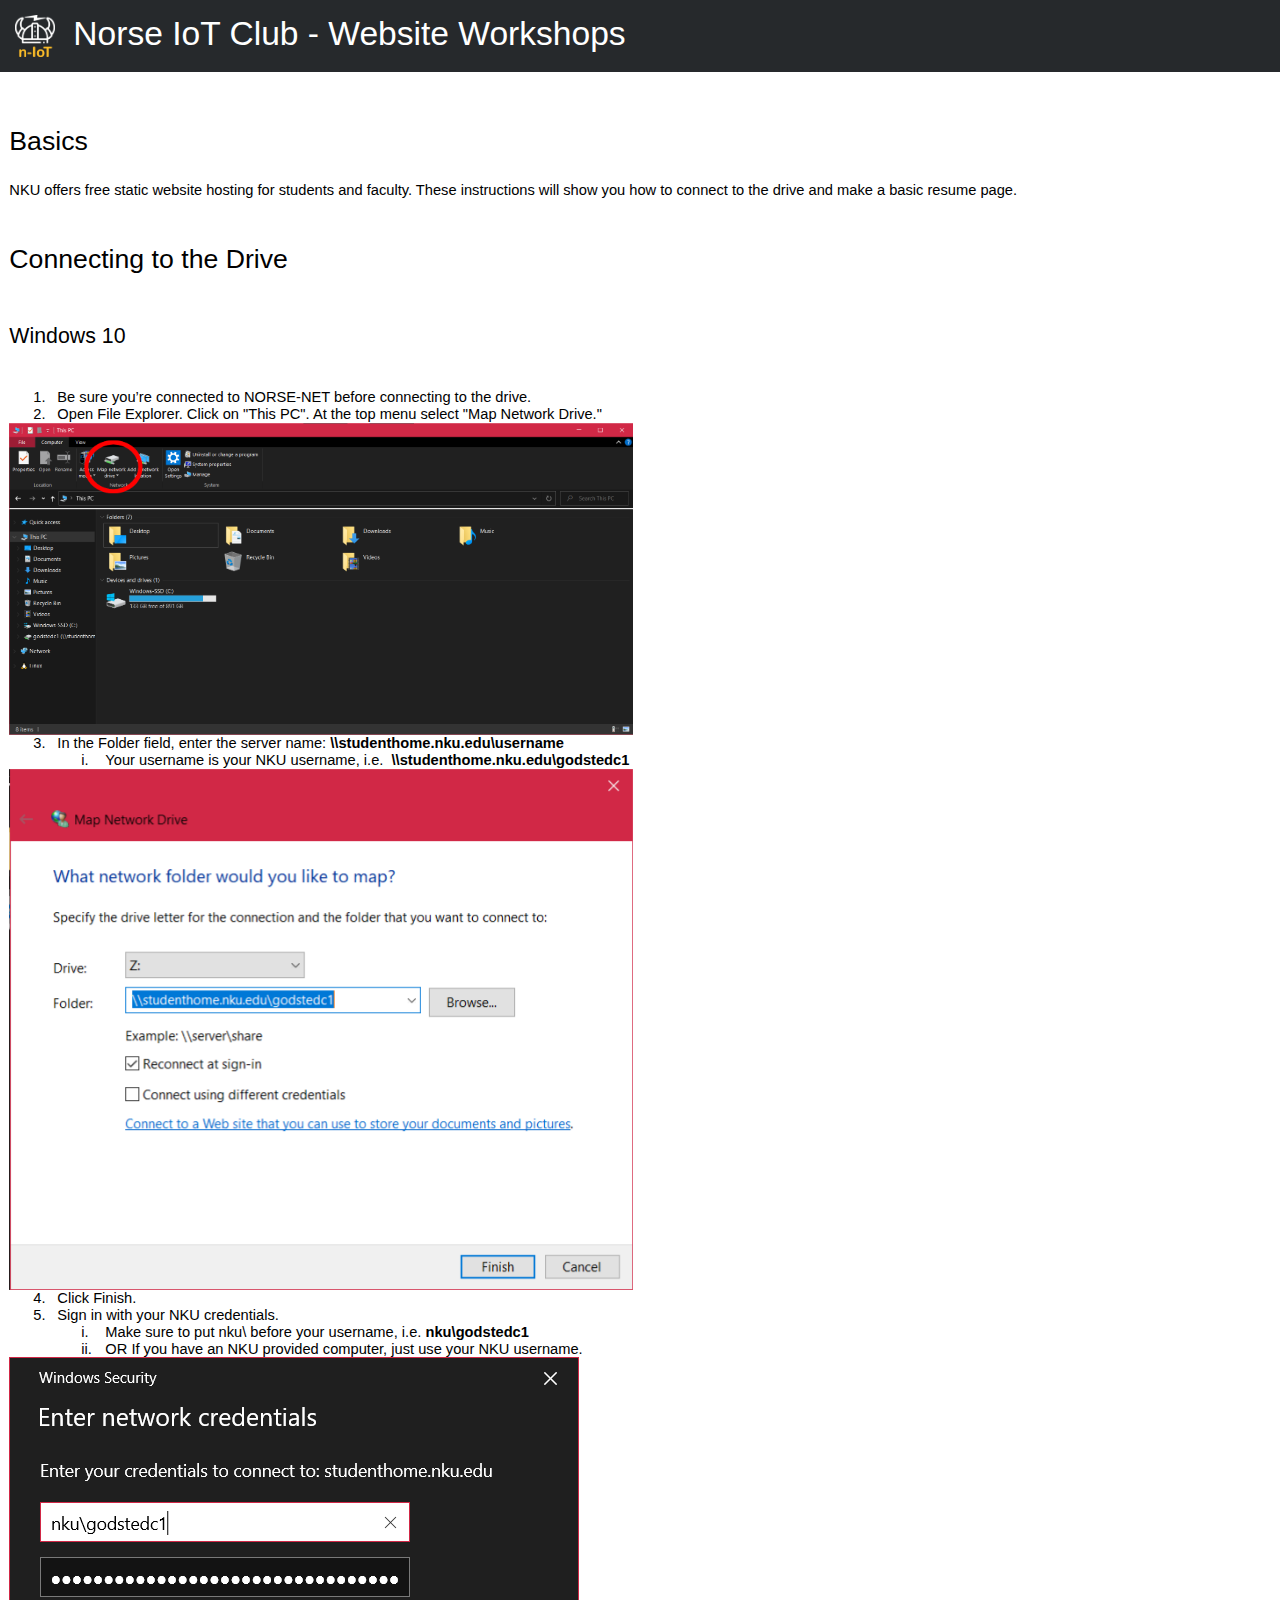
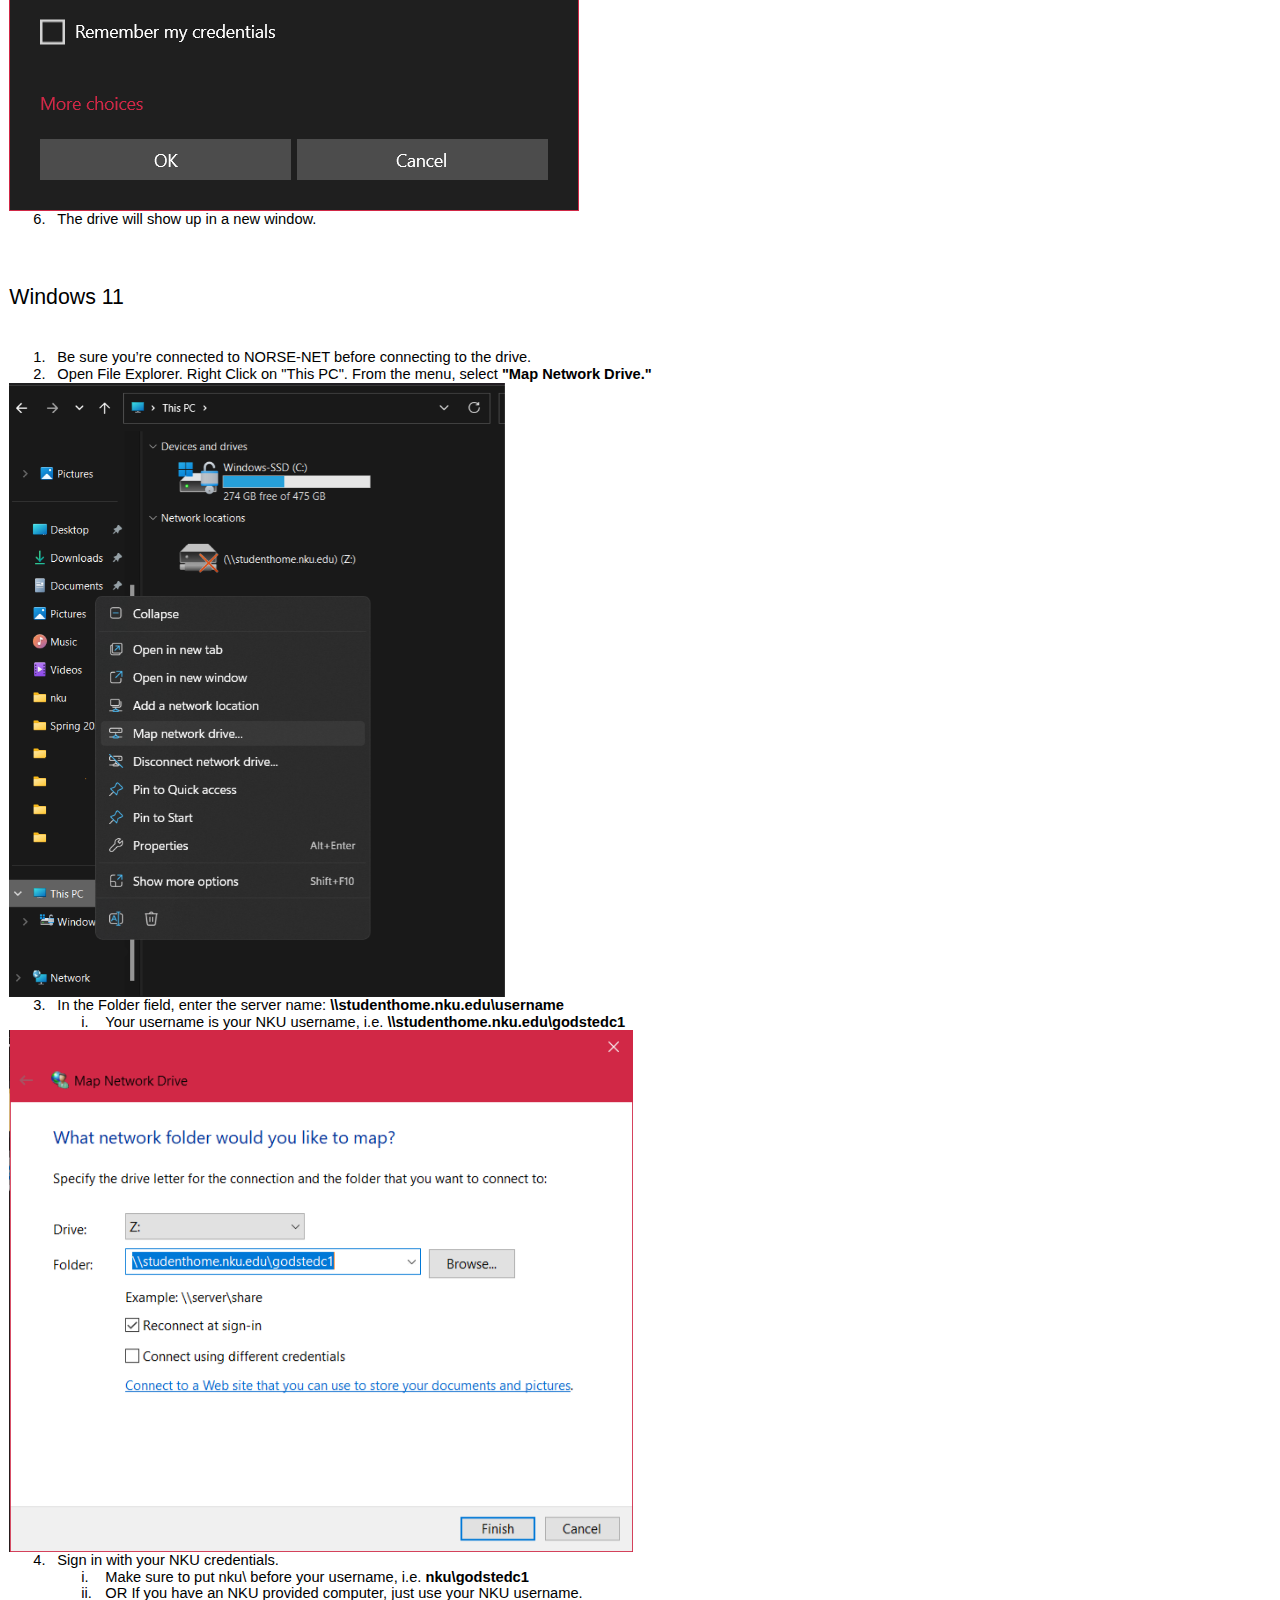
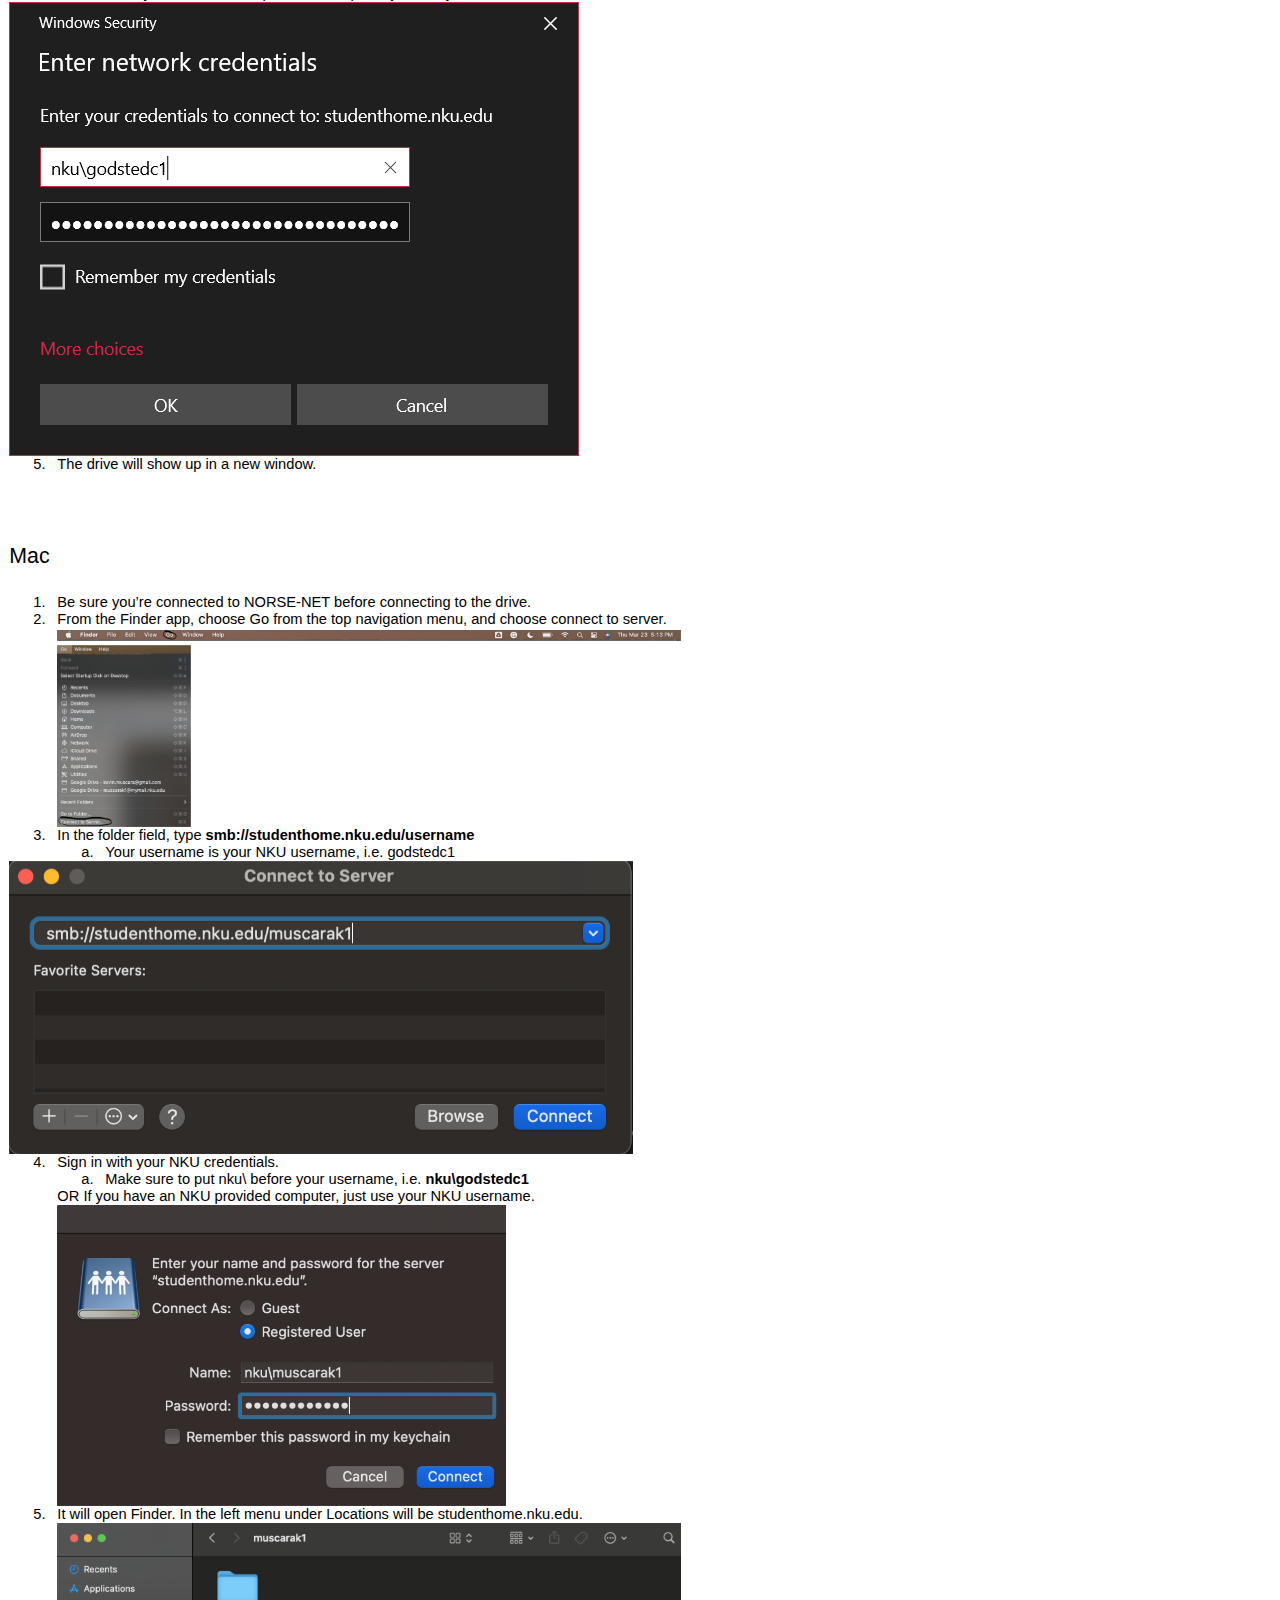
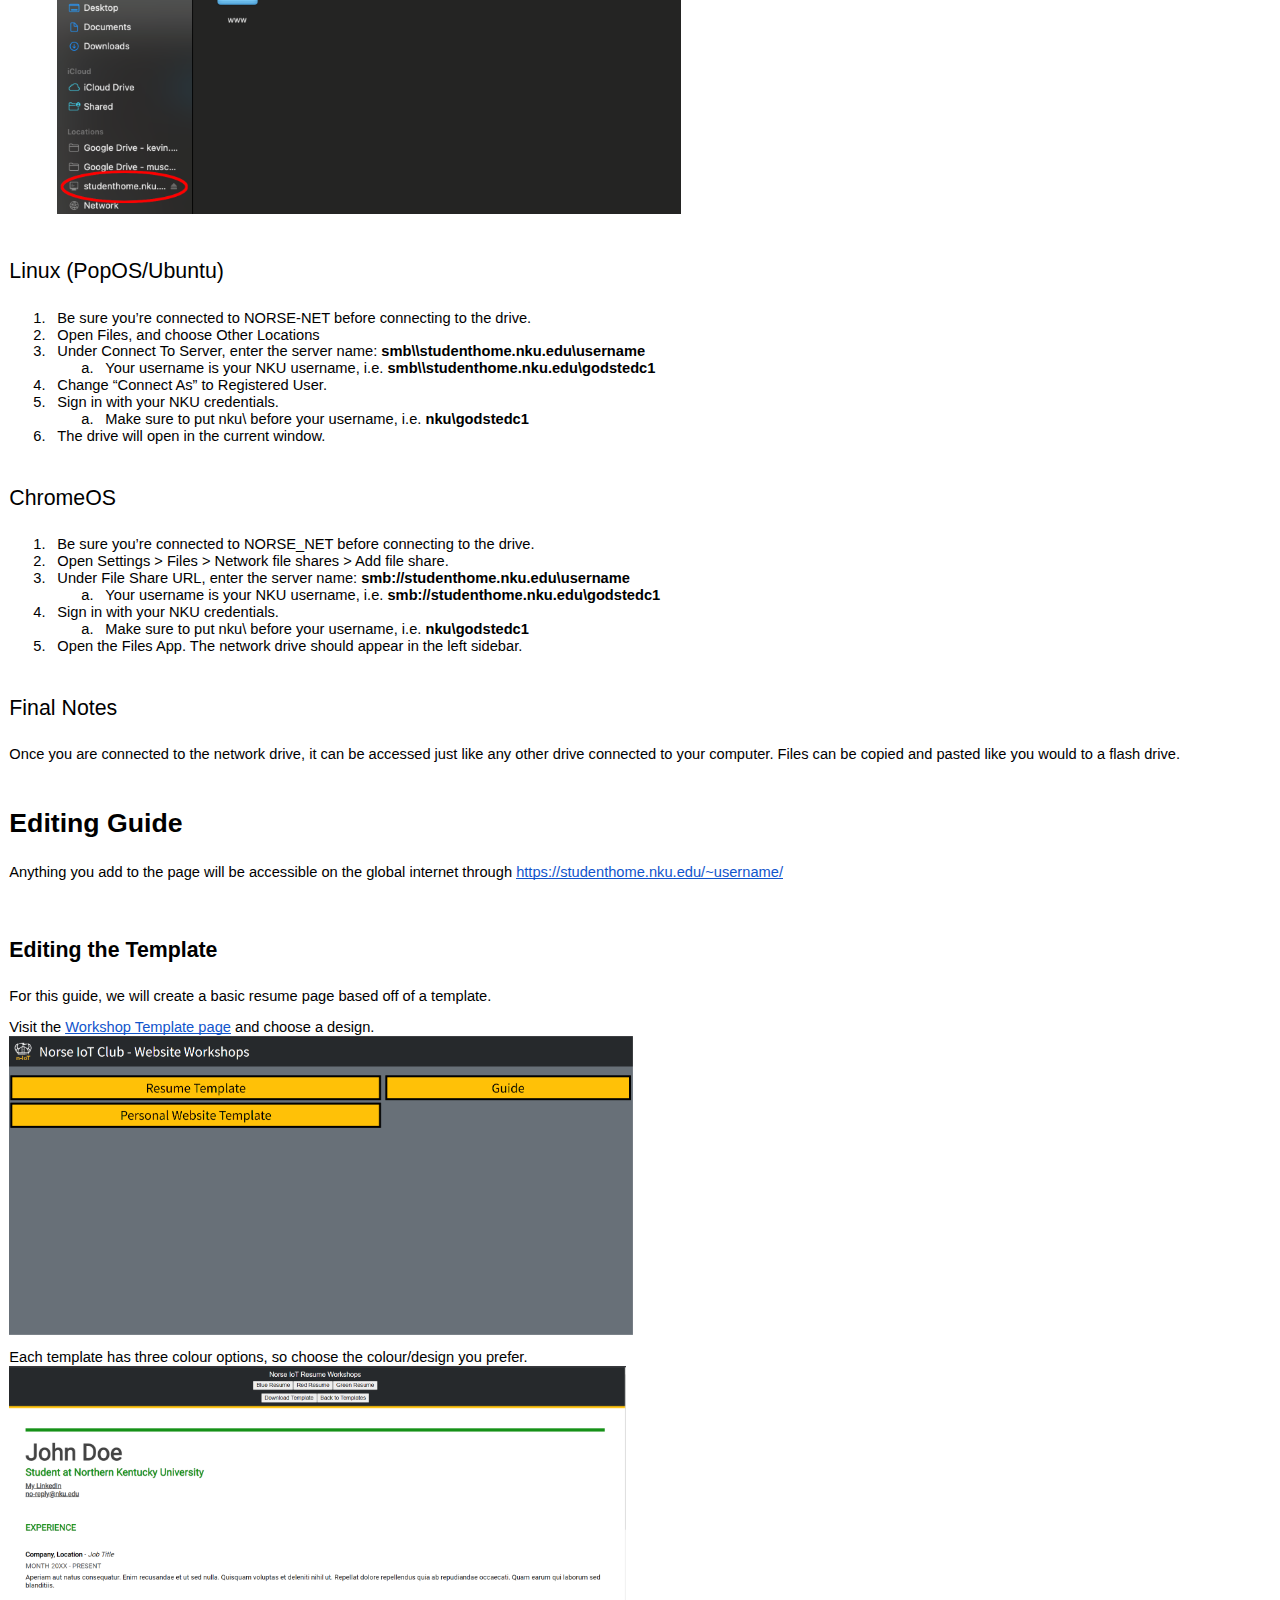
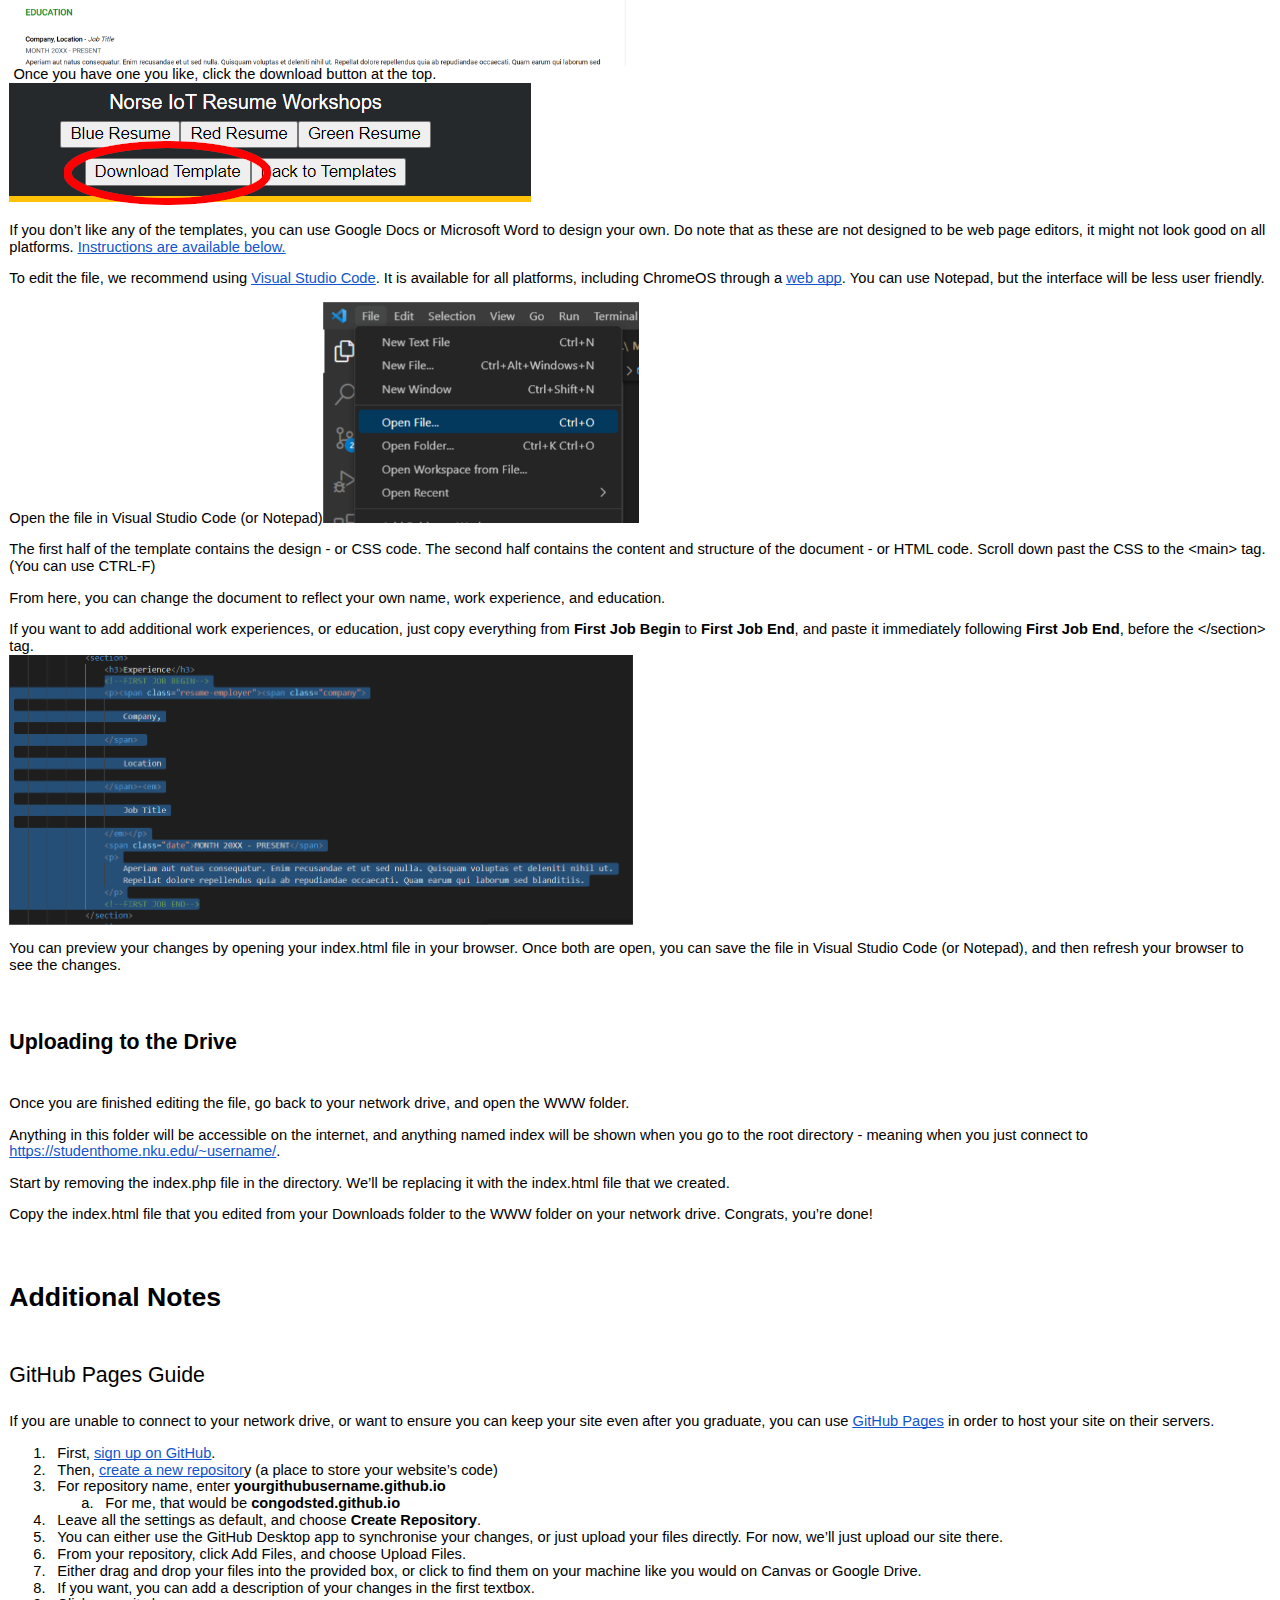
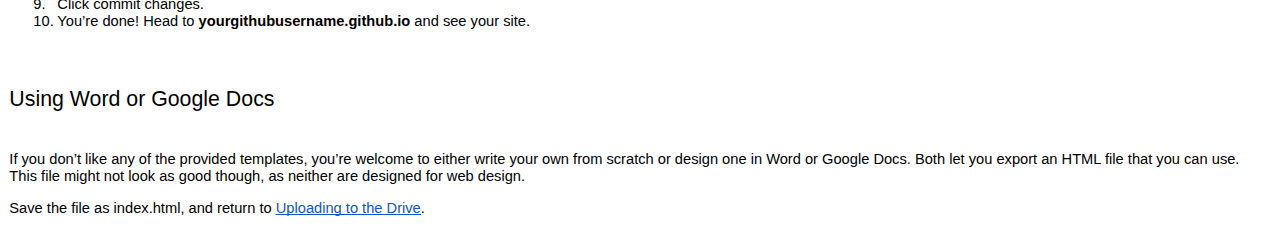
==== commit 6d6abc09: "Add header to instructions" ====
--- a/Instructions/index.html
+++ b/Instructions/index.html
@@ -1032,10 +1032,9 @@
       text-decoration: underline
     }
 
-    .c13 {
+    main {
       background-color: #ffffff;
-      max-width: 468pt;
-      padding: 72pt 72pt 72pt 72pt
+      padding: 7pt 7pt 7pt 7pt
     }
 
     .c4 {
@@ -1187,10 +1186,36 @@
       widows: 2;
       text-align: left
     }
+
+    header {
+      width: 100vmax;
+      padding: 15px;
+      background-color: #26292c;
+      font-size: 1.5em;
+      display: flex;
+      color: white;
+      font-family: sans-serif;
+    }
+    header img {
+    height: 1.75em;
+    padding-right: .75em;
+}
+header span {
+    font-size: 1.4em
+}
+body {
+  margin: 0;
+}
   </style>
 </head>
 
-<body class="c13 doc-content">
+<body class="doc-content">
+  <header>
+    <img src="../icon.png">
+    <span>Norse IoT Club - Website Workshops</span>
+    
+</header>
+<main>
   <h1 class="c14" id="h.gteh8tc5uqf"><span class="c6">Basics</span></h1>
   <p class="c0"><span class="c2">NKU offers free static website hosting for students and faculty. These instructions
       will show you how to connect to the drive and make a basic resume page.</span></p>
@@ -1516,6 +1541,6 @@
   <p class="c0 c9"><span class="c2"></span></p>
   <p class="c0"><span>Save the file as index.html, and return to </span><span class="c3"><a class="c12"
         href="#h.gba3h04j536h">Uploading to the Drive</a></span><span>.</span></p>
-</body>
+      </main></body>
 
 </html>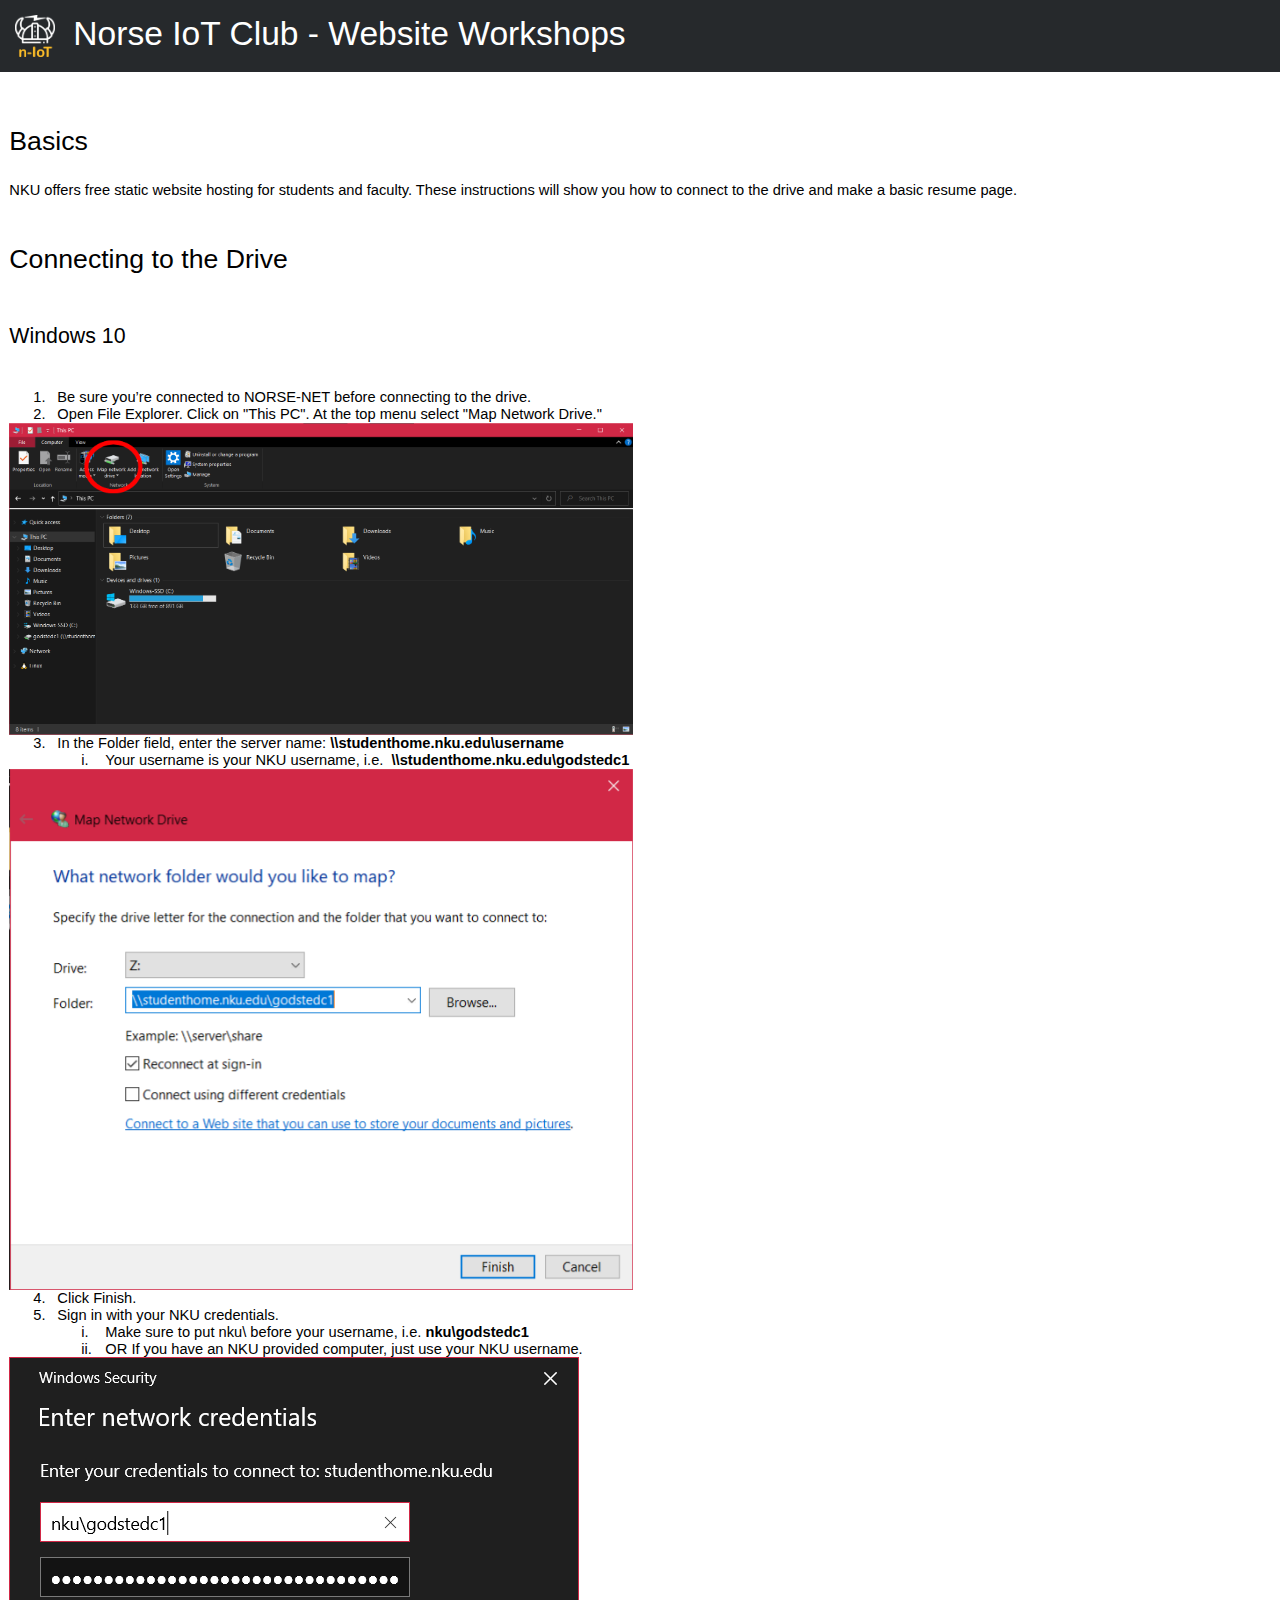
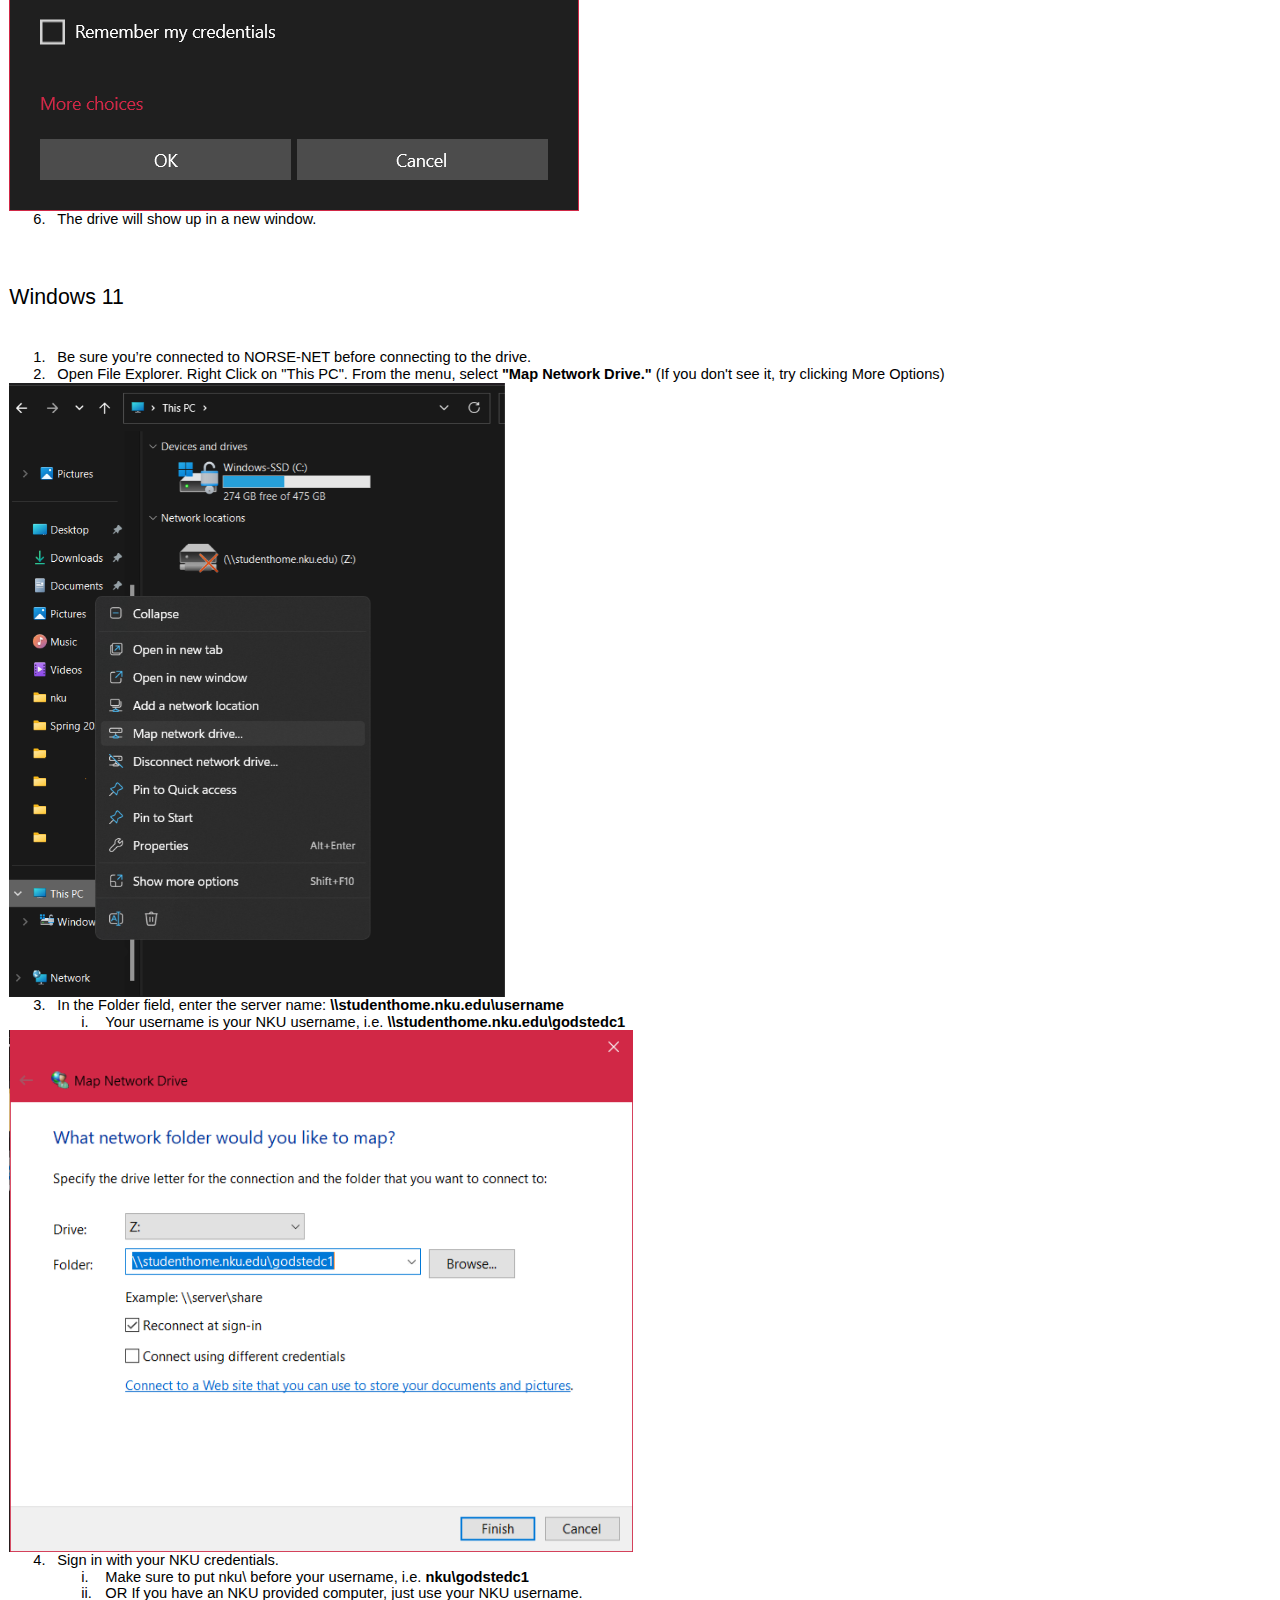
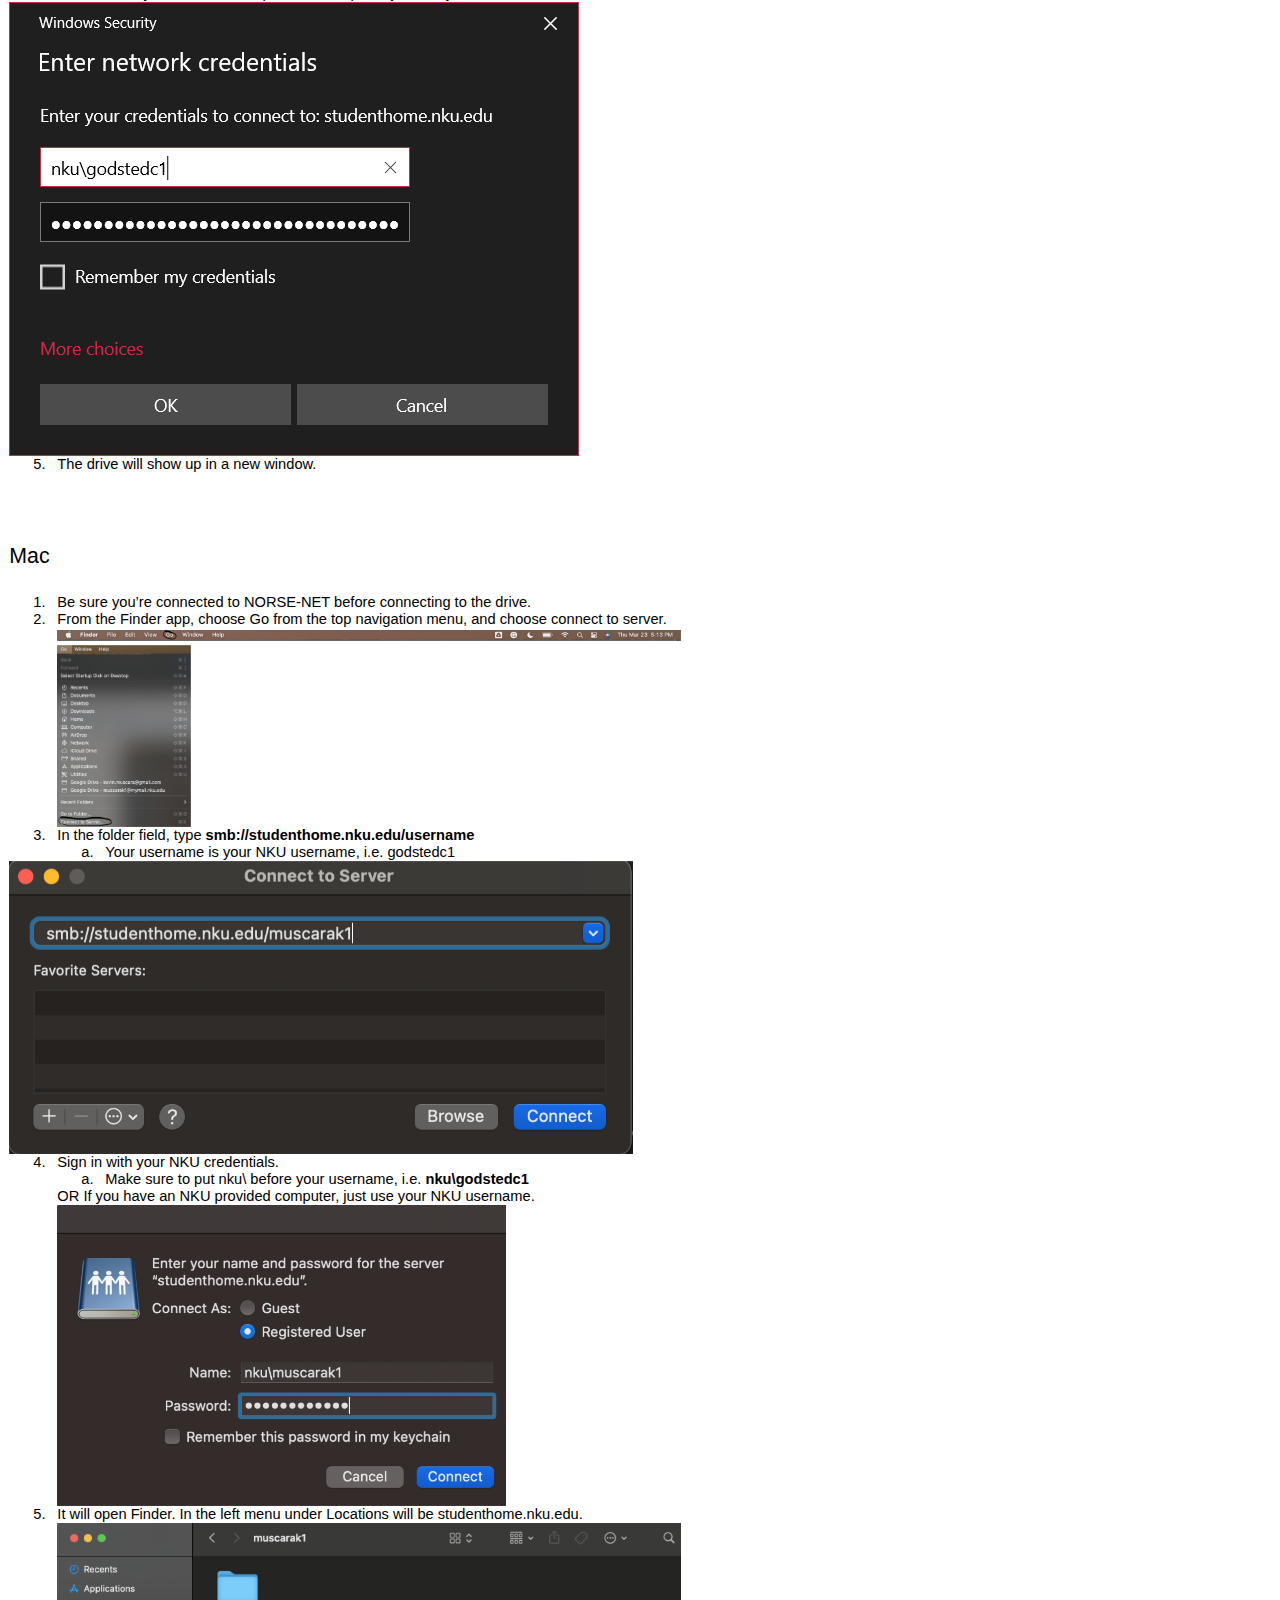
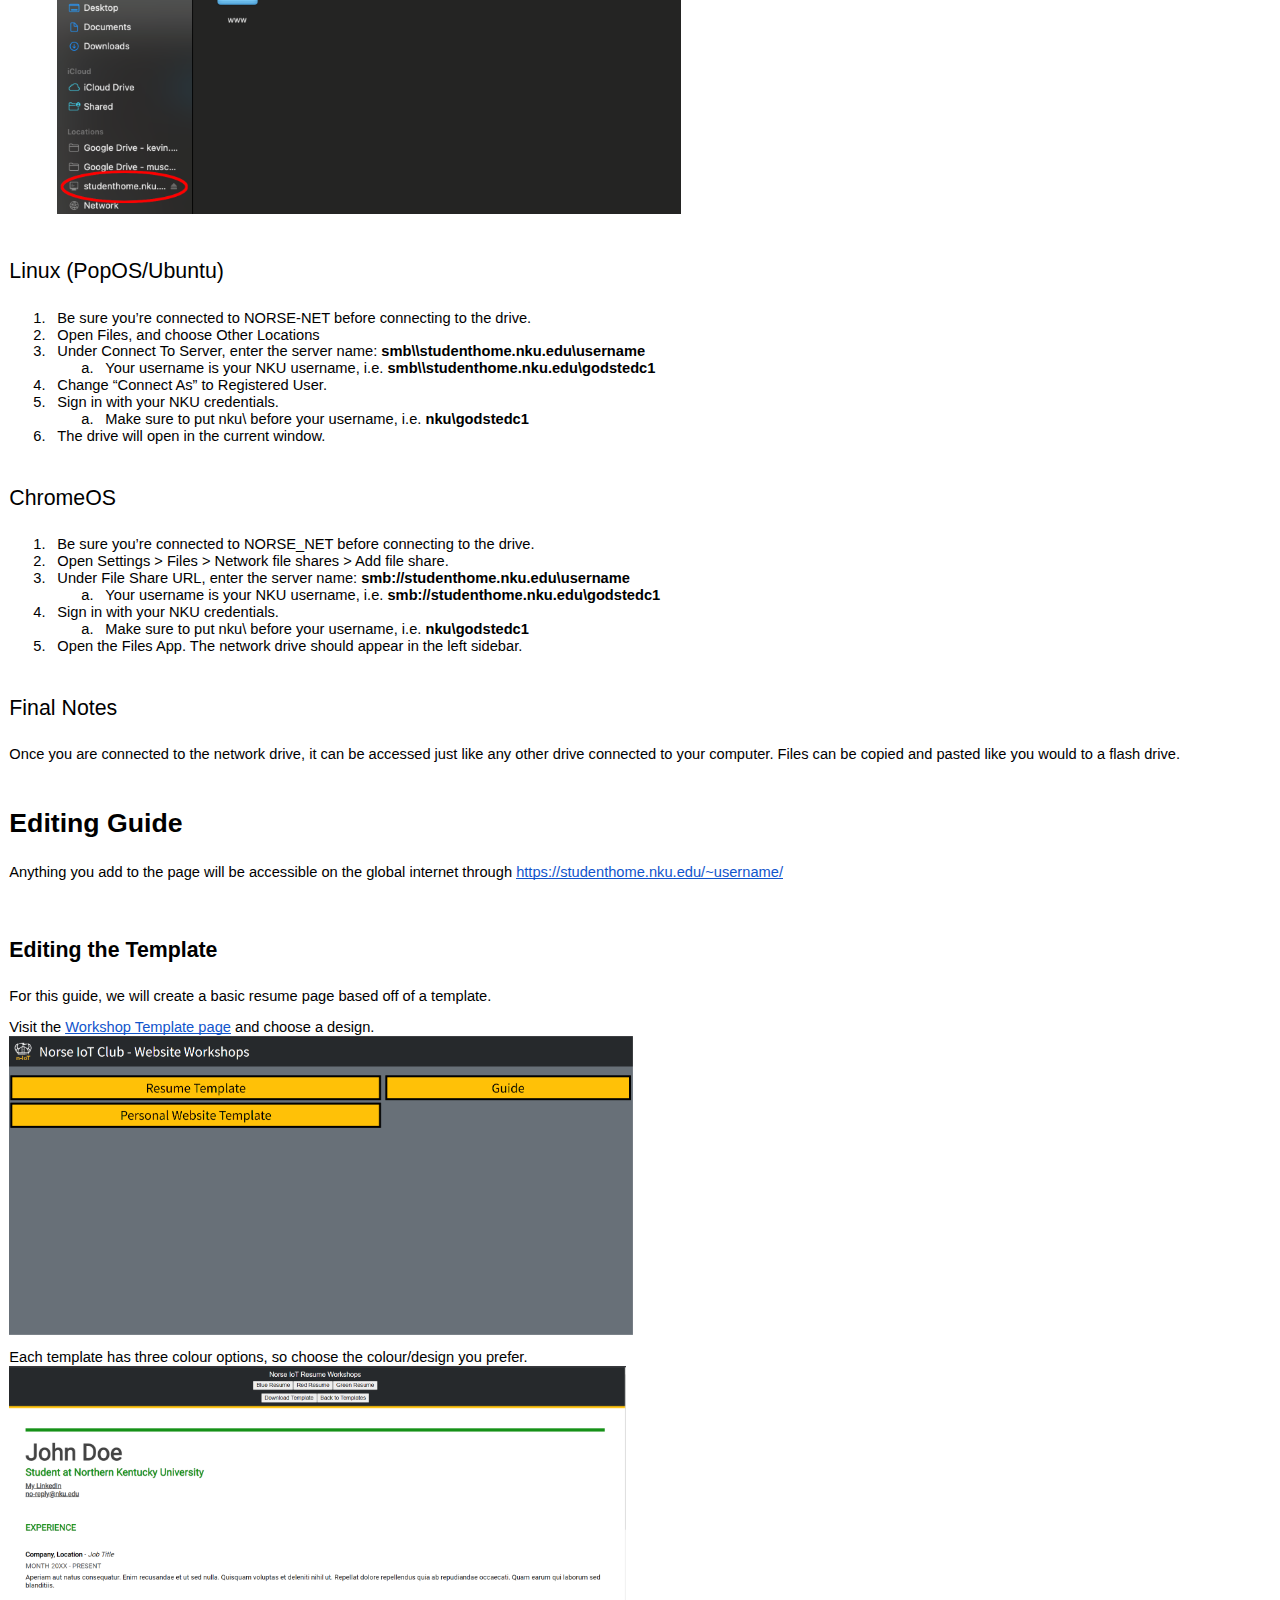
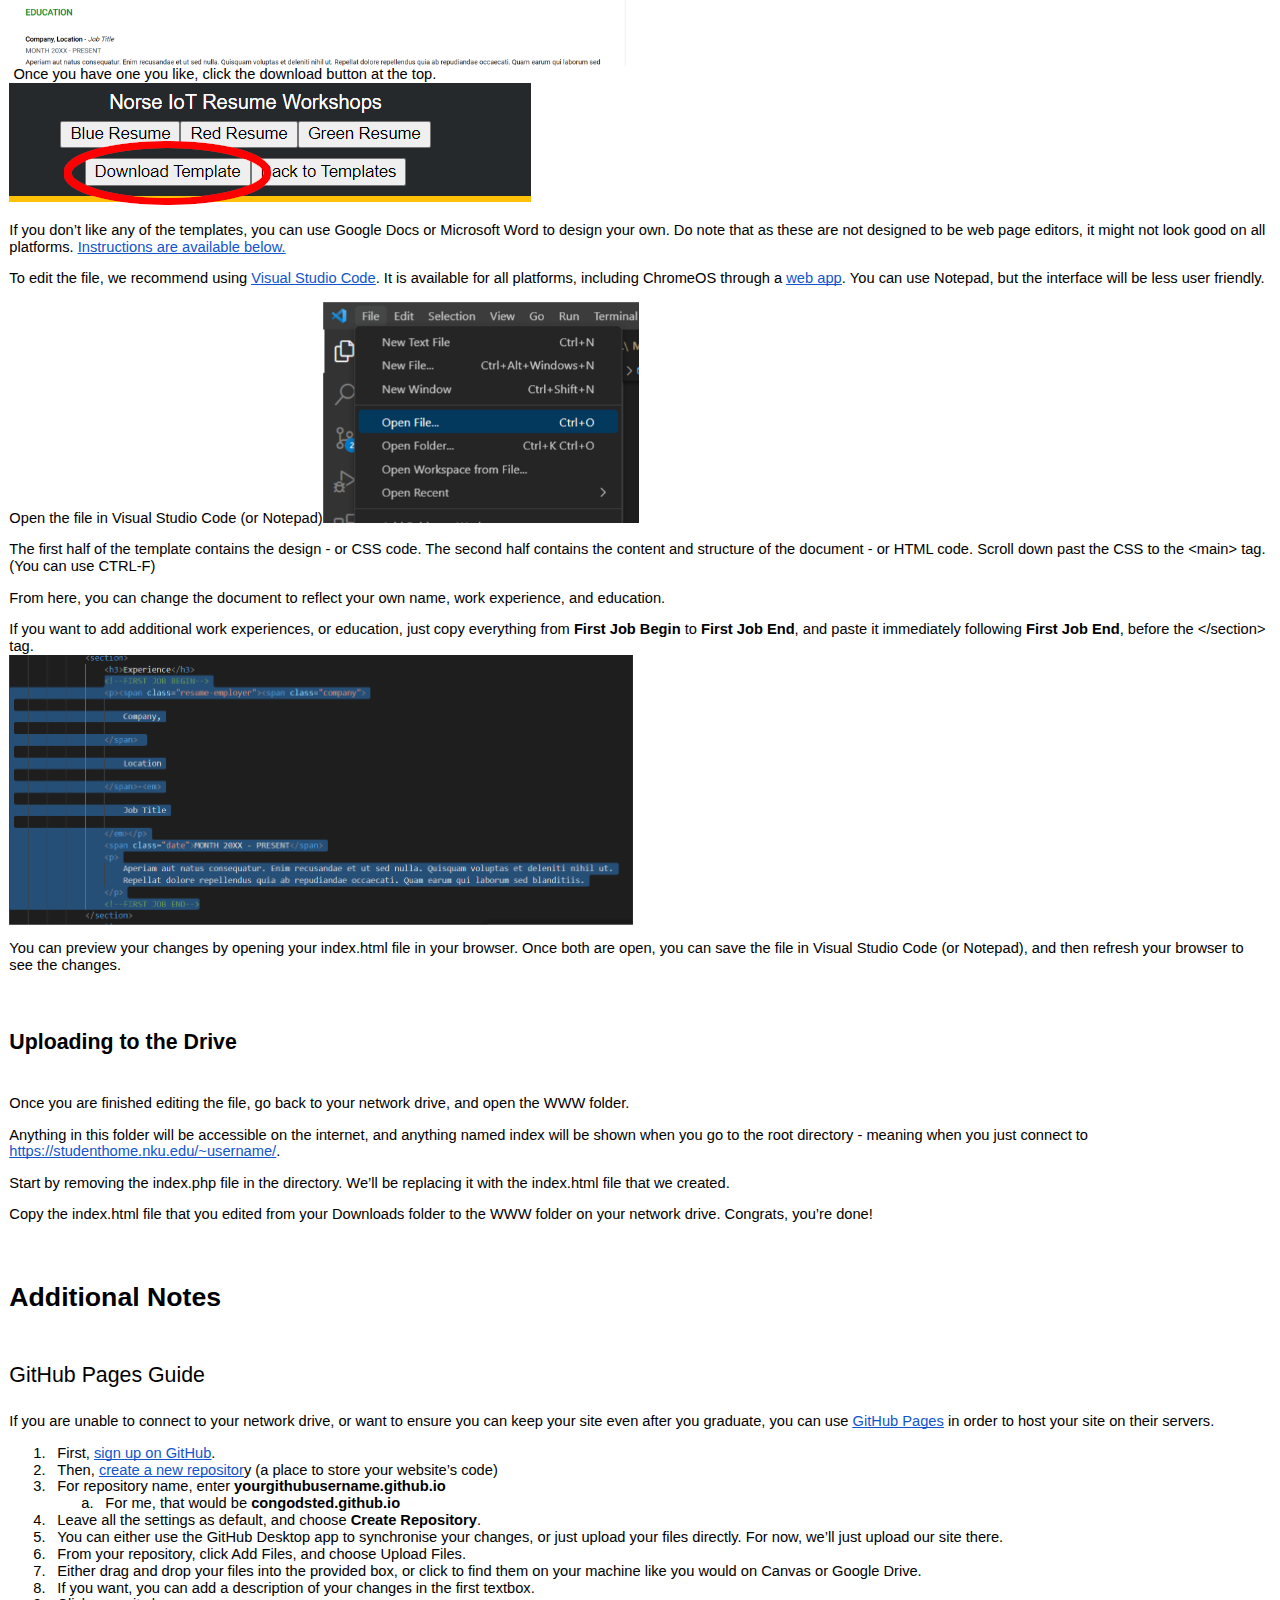
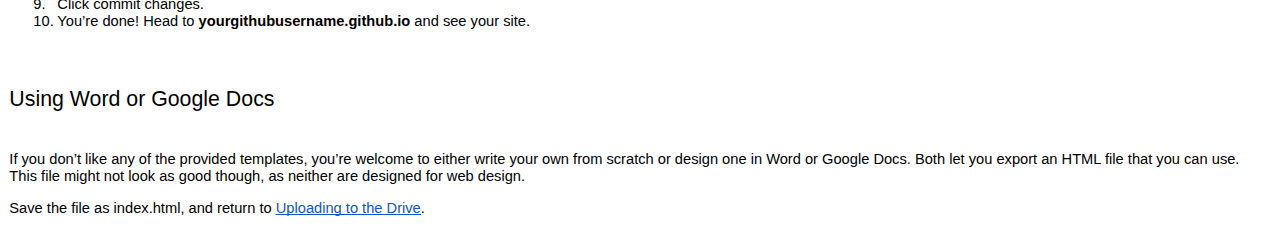
==== commit ed3f5cbc: "Update index.html" ====
--- a/Instructions/index.html
+++ b/Instructions/index.html
@@ -1207,6 +1207,7 @@
   margin: 0;
 }
   </style>
+  <title>Norse IoT - Website Workshops Guide</title>
 </head>
 
 <body class="doc-content">
@@ -1271,7 +1272,7 @@
     <li class="c0 c4 li-bullet-0"><span class="c2">Be sure you&rsquo;re connected to NORSE-NET before connecting to the
         drive.</span></li>
     <li class="c0 c4 li-bullet-0"><span>Open File Explorer. Right Click on &quot;This PC&quot;. From the menu,
-        select</span><span class="c10">&nbsp;&quot;Map Network Drive.&quot;</span></li>
+        select</span><span class="c10">&nbsp;&quot;Map Network Drive.&quot;</span> (If you don't see it, try clicking More Options)</li>
   </ol>
   <p class="c0"><span
       style="overflow: hidden; display: inline-block; margin: 0.00px 0.00px; border: 0.00px solid #000000; transform: rotate(0.00rad) translateZ(0px); -webkit-transform: rotate(0.00rad) translateZ(0px); width: 495.24px; height: 613.50px;"><img
